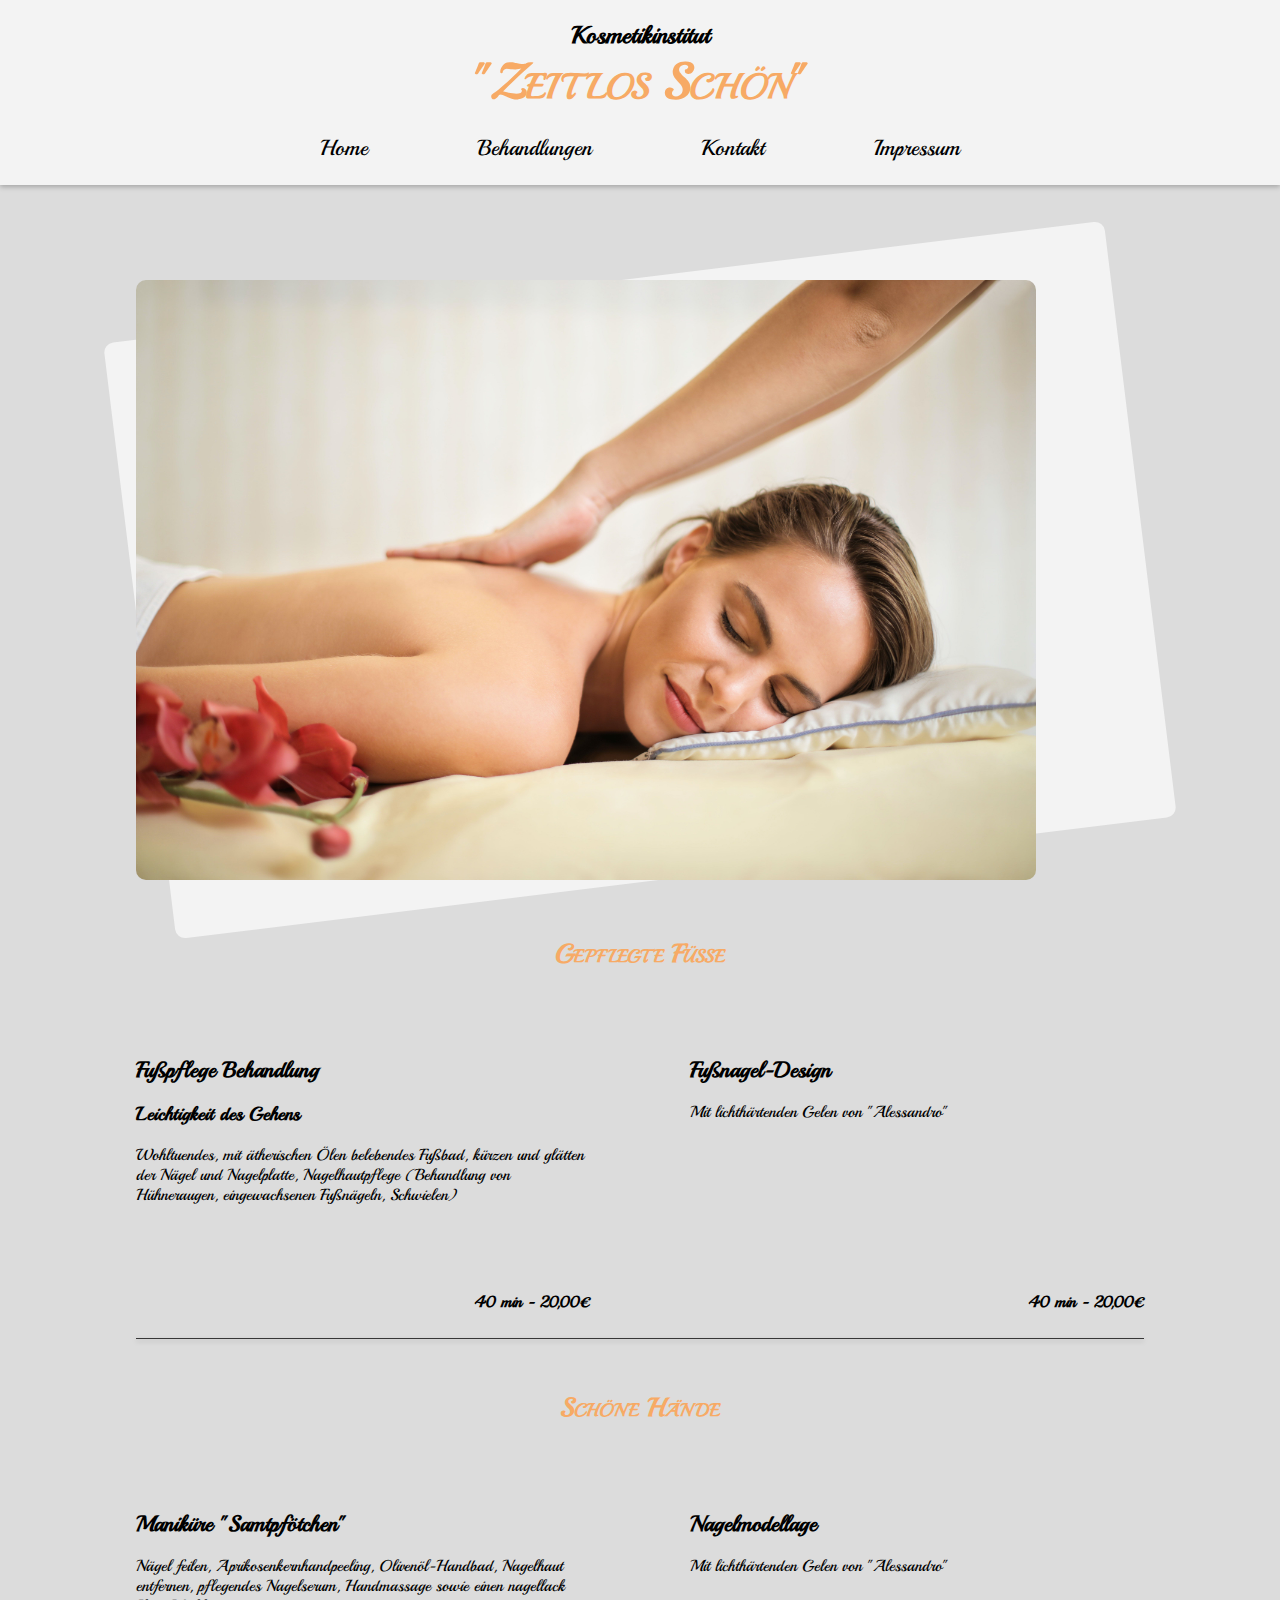
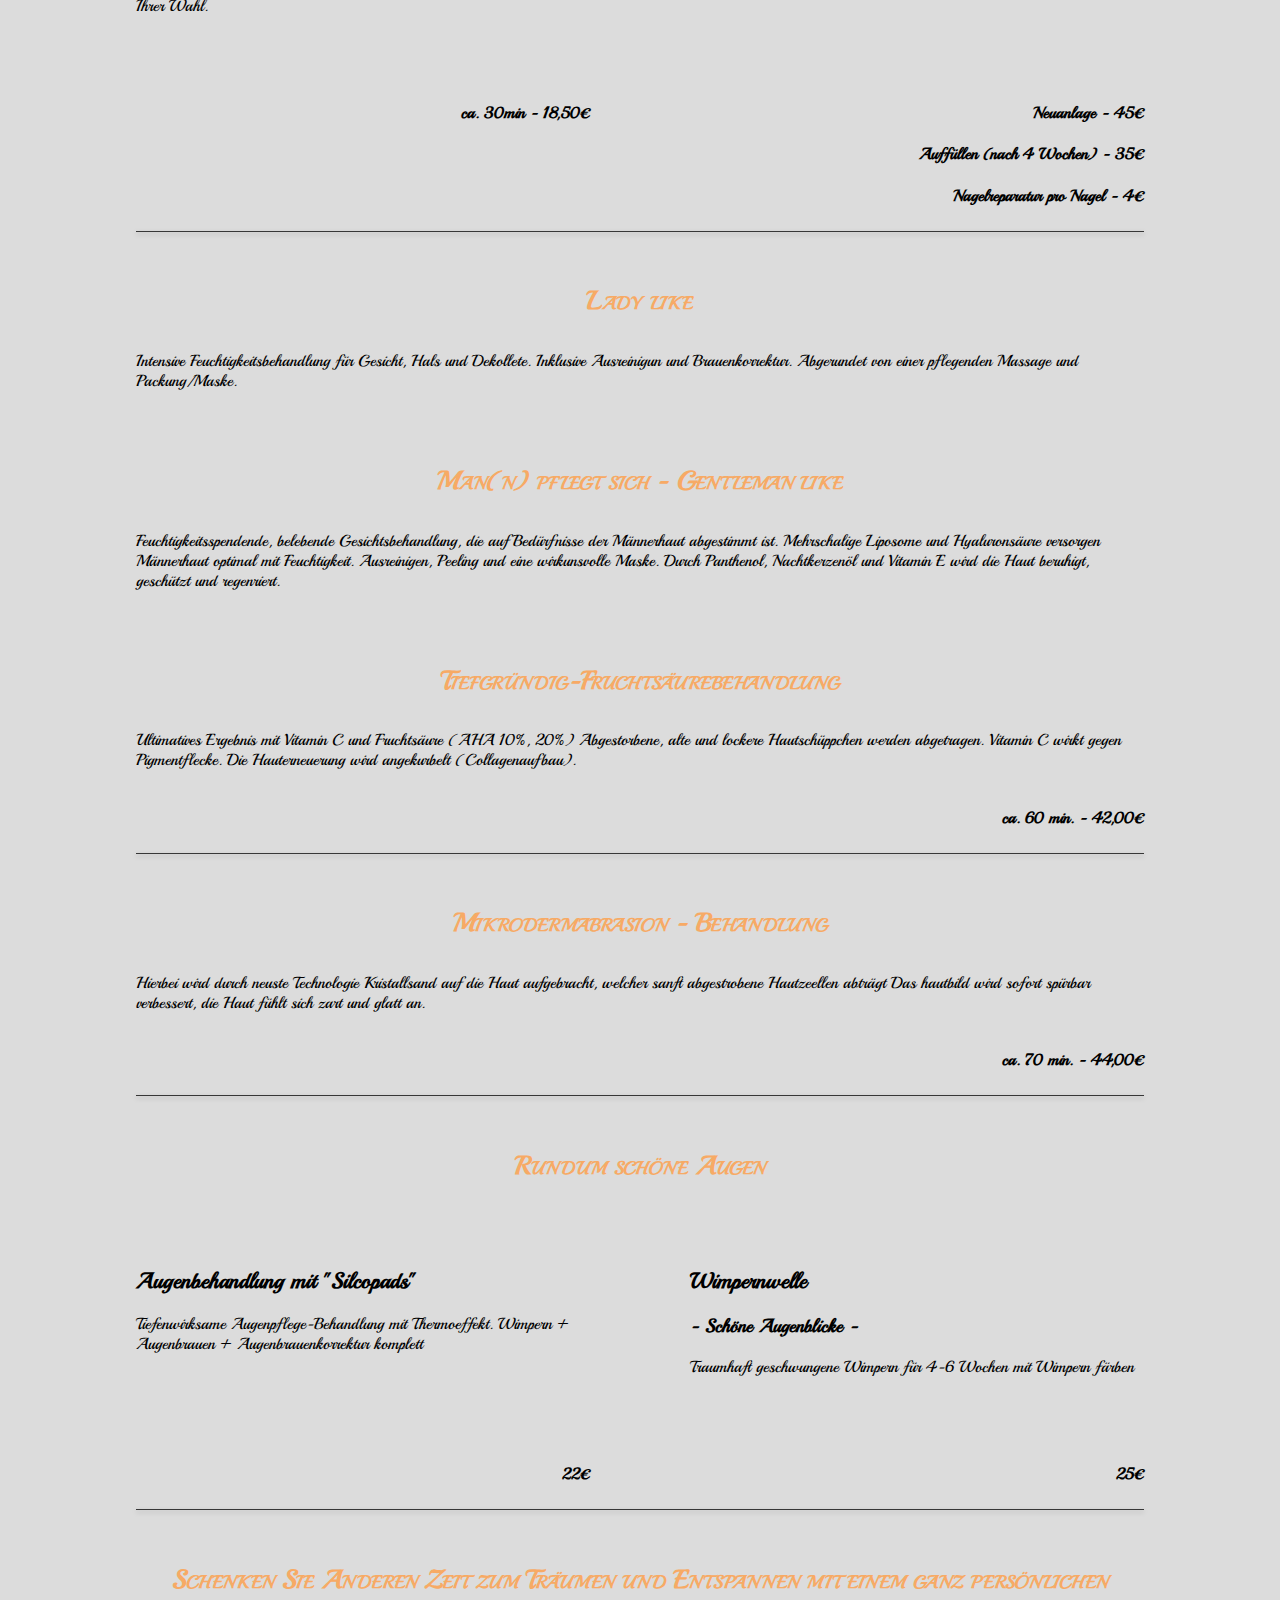
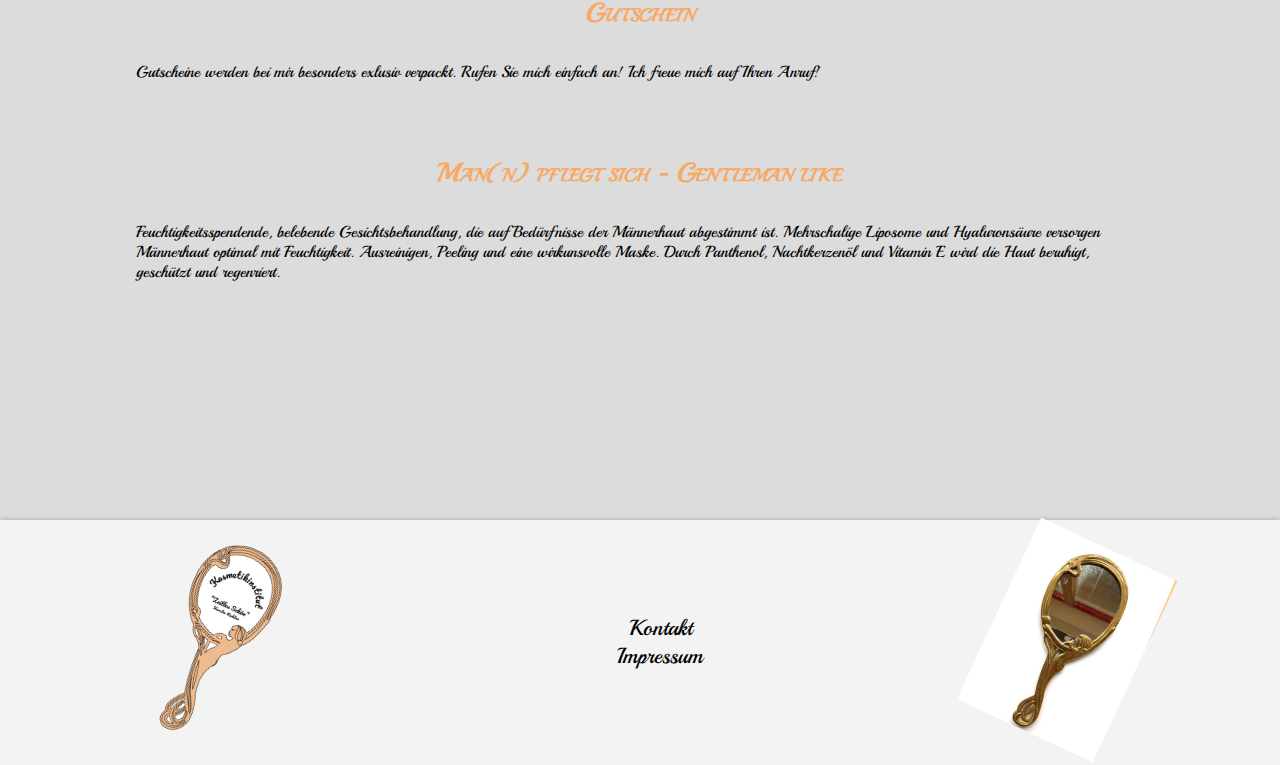
==== behandlungen.html @ 291ecb94 "First Publish of Website (unfinished)" ====
<!DOCTYPE html>
<html lang="de">
<head>
    <meta charset="UTF-8">
    <meta name="viewport" content="width=device-width, initial-scale=1.0">
    <title>Kosmetikinstitut - Zeitlos Schön</title>
    <link rel="stylesheet" href="https://fonts.googleapis.com/css2?family=Courgette">
    <link rel="stylesheet" href="https://fonts.googleapis.com/css2?family=Playball">
    <link rel="stylesheet" href="style.css">
    <link rel="stylesheet" href="media.css">
</head>

<body>
    <header>
        <div class="company-name">
            <h2> Kosmetikinstitut </h2>
            <h1> "Zeitlos Schön" </h1>
        </div>

        <nav>
            <ul class="navigation">
                <li><a href="home.html">Home</a></li>
                <li><a href="behandlungen.html">Behandlungen</a></li>
                <li><a href="kontakt.html">Kontakt</a></li>
                <li><a href="impressum.html">Impressum</a></li>
            </ul>
        </nav>

        <div class="mobile-nav">
            <div class="hamburger">
                <div class="bar"></div>
                <div class="bar"></div>
                <div class="bar"></div>
            </div>
            <div class="nav-links">
                <a href="#">Home</a>
                <a href="#">Behandlungen</a>
                <a href="#">Kontakt</a>
                <a href="#">Impressum</a>
            </div>
        </div>
        
    </header>

    <main>
        <section class="behandlungen">
            <div class="containercenter">
                <div class="image-container">
                    <img src="images/massage.jpg" alt="">
                </div>
            </div>
            <div class="containercenter">
                <div class="top">
                    <h1>Gepflegte Füße</h1>
                </div>
                <div class="containerlr">
                    <div class="left">
                        <h2>Fußpflege Behandlung</h2>
                        <h3>Leichtigkeit des Gehens</h3>
                        <p>Wohltuendes, mit ätherischen Ölen belebendes Fußbad, kürzen und glätten der Nägel und Nagelplatte, Nagelhautpflege (Behandlung von Hühneraugen, eingewachsenen Fußnägeln, Schwielen)</p>
                    </div>
                    <div class="right">
                        <h2>Fußnagel-Design</h2>
                        <p>Mit lichthärtenden Gelen von "Alessandro"</p>
                    </div>
                </div>
                <div class="prices">
                    <div class="left">
                        <h4>40 min - 20,00€</h4>
                    </div>
                    <div class="right">
                        <h4>40 min - 20,00€</h4>
                    </div>
                </div>
            </div>

            <div class="containercenter">
                <div class="top">
                    <h1>Schöne Hände</h1>
                </div>
                <div class="containerlr">
                    <div class="left">
                        <h2>Maniküre "Samtpfötchen"</h2>
                        <p>
                            Nägel feilen, Aprikosenkernhandpeeling, Olivenöl-Handbad, Nagelhaut entfernen, pflegendes Nagelserum, Handmassage sowie einen nagellack Ihrer Wahl.
                        </p>
                    </div>
                    <div class="right">
                        <h2>Nagelmodellage</h2>
                        <p>
                            Mit lichthärtenden Gelen von "Alessandro"
                        </p>
                    </div>
                </div>
                <div class="prices">
                    <div class="left">
                        <h4>ca. 30min - 18,50€</h4>
                    </div>
                    <div class="right">
                        <h4>Neuanlage - 45€</h4>
                        <h4>Auffüllen (nach 4 Wochen) - 35€</h4>
                        <h4>Nagelreparatur pro Nagel - 4€</h4>
                    </div>
                </div>
            </div>

            <div class="containercenter">
                <h1>Lady like</h1>
                <p>
                    Intensive Feuchtigkeitsbehandlung für Gesicht, Hals und Dekollete. Inklusive Ausreinigun und Brauenkorrektur.
                    Abgerundet von einer pflegenden Massage und Packung/Maske.
                </p>
            </div>

            <div class="containercenter">
                <h1>Man(n) pflegt sich - <span>Gentleman like</span></h1>
                <p>
                    Feuchtigkeitsspendende, belebende Gesichtsbehandlung, die auf Bedürfnisse der Männerhaut abgestimmt ist. 
                    Mehrschalige Liposome und Hyaluronsäure versorgen Männerhaut optimal mit Feuchtigkeit.
                    Ausreinigen, Peeling und eine wirkunsvolle Maske.
                    Durch Panthenol, Nachtkerzenöl und Vitamin E wird die Haut beruhigt, geschützt und regenriert.
                </p>
            </div>

            <div class="containercenter">
                <h1>Tiefgründig-Fruchtsäurebehandlung</h1>
                <p>
                    Ultimatives Ergebnis mit Vitamin C und Fruchtsäure (AHA 10%, 20%)
                    Abgestorbene, alte und lockere Hautschüppchen werden abgetragen. Vitamin C wirkt gegen Pigmentflecke.
                    Die Hauterneuerung wird angekurbelt (Collagenaufbau).
                </p>
                <div class="prices">
                    <h4>ca. 60 min. - 42,00€</h4>
                </div>
            </div>

            <div class="containercenter">
                <h1>Mikrodermabrasion - Behandlung</h1>
                <p>
                    Hierbei wird durch neuste Technologie Kristallsand auf die Haut aufgebracht, welcher sanft abgestrobene Hautzeellen abträgt
                    Das hautbild wird sofort spürbar verbessert, die Haut fühlt sich zart und glatt an.
                </p>
                <div class="prices">
                    <h4>ca. 70 min. - 44,00€</h4>
                </div>
            </div>

            <div class="containercenter">
                <div class="top">
                    <h1>Rundum schöne Augen</h1>
                </div>
                <div class="containerlr">
                    <div class="left">
                        <h2>Augenbehandlung mit "Silcopads"</h2>
                        <p>
                            Tiefenwirksame Augenpflege-Behandlung mit Thermoeffekt.
                            Wimpern + Augenbrauen + Augenbrauenkorrektur komplett
                        </p>
                    </div>
                    <div class="right">
                        <h2>Wimpernwelle</h2>
                        <h3>- Schöne Augenblicke -</h3>
                        <p>
                            Traumhaft geschwungene Wimpern für 4-6 Wochen mit Wimpern färben
                        </p>
                    </div>
                </div>
                <div class="prices">
                    <div class="left">
                        <h4>22€</h4>
                    </div>
                    <div class="right">
                        <h4>25€</h4>
                    </div>
                </div>
            </div>

            <div class="containercenter">
                <h1>Schenken Sie Anderen Zeit zum Träumen und Entspannen mit einem ganz persönlichen Gutschein</h1>
                <p>
                    Gutscheine werden bei mir besonders exlusiv verpackt.
                    Rufen Sie mich einfach an!
                    Ich freue mich auf Ihren Anruf!
                </p>
            </div>

            <div class="containercenter">
                <h1>Man(n) pflegt sich - <span>Gentleman like</span></h1>
                <p>
                    Feuchtigkeitsspendende, belebende Gesichtsbehandlung, die auf Bedürfnisse der Männerhaut abgestimmt ist. 
                    Mehrschalige Liposome und Hyaluronsäure versorgen Männerhaut optimal mit Feuchtigkeit.
                    Ausreinigen, Peeling und eine wirkunsvolle Maske.
                    Durch Panthenol, Nachtkerzenöl und Vitamin E wird die Haut beruhigt, geschützt und regenriert.
                </p>
            </div>
        </section>

    </main>

    <!-------- FOOTER -------->

    <footer> 
        <div class="foot">
            <div>
                <img src="images/MirrorMirror.png" alt="">
            </div>
            <div>
                <ul>
                    <li><a href="kontakt.html">Kontakt</a></li>
                    <li><a href="impreesum.html">Impressum</a></li>
                </ul>
            </div>
            <div>
                <img src="images/logo.jpg" alt="">
            </div>
        </div>
    </footer>
</body>
</html>
---- style.css ----
/*-------------- ROOT ------------------*/
:root{
    --black: #000;
    --creme: #FFF5E1;
    --peach: #f7aa65;
    --lightrose: #fbcbd0;
    --white: #f3f3f3;
    --lightgrey: #dcdcdc;
}

html {
    /* Verbergen der Standardscrollleiste */
    scrollbar-width: none; /* Für Firefox */
    -ms-overflow-style: none; /* Für Internet Explorer und Edge */
}

body {
    /* Cinzel Decorative, Monte Carlo, Great Vibes*/
    font-family: "Playball";
    padding: 50px 20%;
    background-color: var(--lightgrey);
    color: black;
} 

h1{
    color: var(--peach);
    font-size: 32px;
    font-variant: small-caps;
    font-family: "Playball";
}

h2{
    color: var(--black);
    font-size: 26px;
}

a {
    text-decoration: none;
    font-size: 22px;
    color: black;
}

span {
    margin-bottom: 10px;
}

/*------------- HEADER --------------*/

header {
    width: 100%;
    position: absolute;
    top: 0;
    left: 0;
    background-color: var(--white);
    box-shadow: 0 2px 5px rgba(0, 0, 0, 0.25); /* Schatten unter dem Header */
}

.company-name {
    text-align: center;
    padding-top: 20px; /* Platz oberhalb des Headers */
}

.company-name h1 {
    margin: 0;
    font-size: 50px; /* Größe des Firmennamens anpassen */
    color: var(--peach);
}
.company-name h2 {
    margin: 0;
    font-size: 24px; /* Größe des Firmennamens anpassen */
    color: var(--black);
}

.navigation {
    display: flex;
    justify-content: space-between;
    align-items: center; /* Zentriert die Elemente vertikal */
    list-style: none;
    padding: 5px 35%;
}

.navigation ul li {
    margin: 0 5px; /* Fügt Abstand zwischen den Elementen hinzu */
}

.navigation a {
    text-decoration: none;
    font-size: 22px;
    color: black;
}

/* Unterstrich für alle Links */
.navigation a::after {
    content: '';
    display: block;
    width: 0;
    height: 2px;
    background-color: black;
    transition: width 0.3s;
}

/* Stärkerer Unterstrich für die aktive Seite */
.navigation a.active::after,
.navigation a:hover::after {
    width: 100%; /* Ändere hier die Stärke des Unterstrichs */
}

.hamburger {
    display: flex;
    flex-direction: column;
    cursor: pointer;
}

.bar {
    
    width: 25px;
    height: 3px;
    background-color: #333;
    margin: 4px 0;
    display: none;
}

.nav-links {
    display: none;
}

/* ----------------- HOME -----------------*/
.home {
    padding: 20% 0;
}

.home .top {
    padding: 30px;
}
.space {
    padding: 50px;
}

.containerlr {
    display: flex;
    padding: 50px 0;
}

.containerlr p {
    text-align: left; /* Links ausgerichteter Text */
}

.containercenter {
    display: flex;
    flex: 1;
    flex-direction: column;
}

.containercenter h1 {
    text-align: center;
}

.image-container {
    position: relative; 
    display: inline-block;
}

.image-container img{
    display: block; 
    max-width: 100%;
    max-height: 600px;
    object-fit: cover;
    height: 100%;
    border-radius: 10px; /* Runde Ecken mit einem Radius von 10px */
    overflow: hidden;
}

/* Stil für das farbige Rechteck hinter dem Bild */
.image-container::before {
    content: ""; 
    position: absolute;
    width: 100%;
    max-height: 700px;
    height: 100%;
    background-color: var(--white);
    border-radius: 10px;
    transform: rotate(-7deg); /* Negative Gradzahl für eine leichte Drehung nach links */
    z-index: -1;
}

.left {
    flex: 1; /* Verhindert, dass sich das Bild anpasst */
    margin-right: 10%; /* Abstand zwischen den DIVs */
}

.right {
    flex: 1; /* Nimmt den verfügbaren Platz ein */
    justify-content: space-between;
}

.top {
    text-align: center;
}

.dot {
    height: 10px;
    width: 10px;
    background-color: #bbb;
    border-radius: 50%;
    display: inline-block;
    margin: 0 2px;
}

/* Aktiver Punkt */
.active {
    background-color: #717171;
}

/*--------- CONTACT -----------*/
.contact{
    padding: 20% 0;
}

.contact span{
    text-transform: uppercase;
}

.contact h2 {
    margin-bottom: 5px;
}

.contact iframe {
    border-radius: 10px;
    width: 100%;
}


/*--------- BEHANDLUNGEN -----------*/

.behandlungen {
    padding: 20% 0;
}

.behandlungen .containercenter {
    padding: 20px 0;
}

.prices {
    display: flex;
    width: 100%;
    justify-content: flex-end;
    align-items: right;
    text-align: right;
    position: relative; /* Position des übergeordneten Elements festlegen */
}

.prices::before {
    content: '';
    position: absolute;
    bottom: -5px; /* Negative Position nach unten */
    left: 0;
    width: 100%;
    height: 1px;
    background: rgba(0, 0, 0, 0.75);
    box-shadow: 0 2px 5px rgba(0,0,0,0.25); /* Hier wird der Schatten erzeugt */
}

/*--------- KONTAKT -----------*/

.contact .containercenter {
    text-align: center;
}

.contact .containercenter .image-container::before{
    text-align: center;
}

/*--------- IMPRESSUM -----------*/

.impressum {
    padding: 20% 0;
}

/*--------- FOOTER -----------*/

footer{
    position: absolute;
    left: 0;
    width: 100%;
    height: auto;
    padding: 0;
    font-weight: 300;
    text-align: center;
    background: var(--white);
    box-shadow: 0 0 5px rgba(0, 0, 0, 0.25); /* Schatten unter dem Header */
    
}

footer li{
    list-style: none;
}

footer p{
    padding-bottom: 5px;
    margin: 0 10px;
}

footer span{
    font-size: 20px;
    line-height: 3;
}

footer h2{
    margin-bottom: 15px;
}

.foot {
    display: flex;
    height: auto;
    align-items: center; /* Zentriert die Elemente vertikal */
    padding: 20px 0;
}

.foot div{
    flex: 1;

}

.foot div img {
    height: 300px;
    transform: rotate(25deg);
    padding: 0;
}
---- media.css ----
/*--------- SMALL SCREEN -------*/

@media screen and (max-width: 1680px){




}

/*--------- TABELT DEVICES -------*/

@media screen and (max-width: 1280px){

    body {
        padding: 50px 10%;
    } 

    .navigation {
        padding: 5px 25%;
    }

    h1{
        font-size: 26px;
    }
    
    h2{
        font-size: 22px;
    }

    .home {
        padding: 23% 0;
    }

    .foot div img {
        height: 200px;
        transform: rotate(25deg);
        padding: 0;
    }
}

/*--------- MOBILE DEVICES -------*/

@media screen and (max-width: 850px){

    body {
        padding: 50px 5%;
    } 

    .navigation {
        padding: 5px 15%;
    }

    h1{
        font-size: 26px;
    }
    
    h2{
        font-size: 22px;
    }

    .home {
        padding: 25% 0;
    }

    .nav-links {
        display: flex;
        flex-direction: column;
        align-items: center;
        background-color: #f9f9f9;
        padding: 20px;
        position: absolute;
        top: 60px; /* Abstand vom oberen Rand */
        left: -100%; /* Versteckt die Navigation außerhalb des Bildschirms */
        width: 100%;
        transition: left 0.3s ease;
    }

    .nav-links a {
        text-decoration: none;
        color: #333;
        margin: 10px 0;
    }

    .bar {
        display: flex;
    }

    .nav-links.active {
        left: 0; /* Zeigt die Navigation, wenn aktiviert */
    }

    .foot div img {
        height: 200px;
        transform: rotate(25deg);
        padding: 0;
    }
}
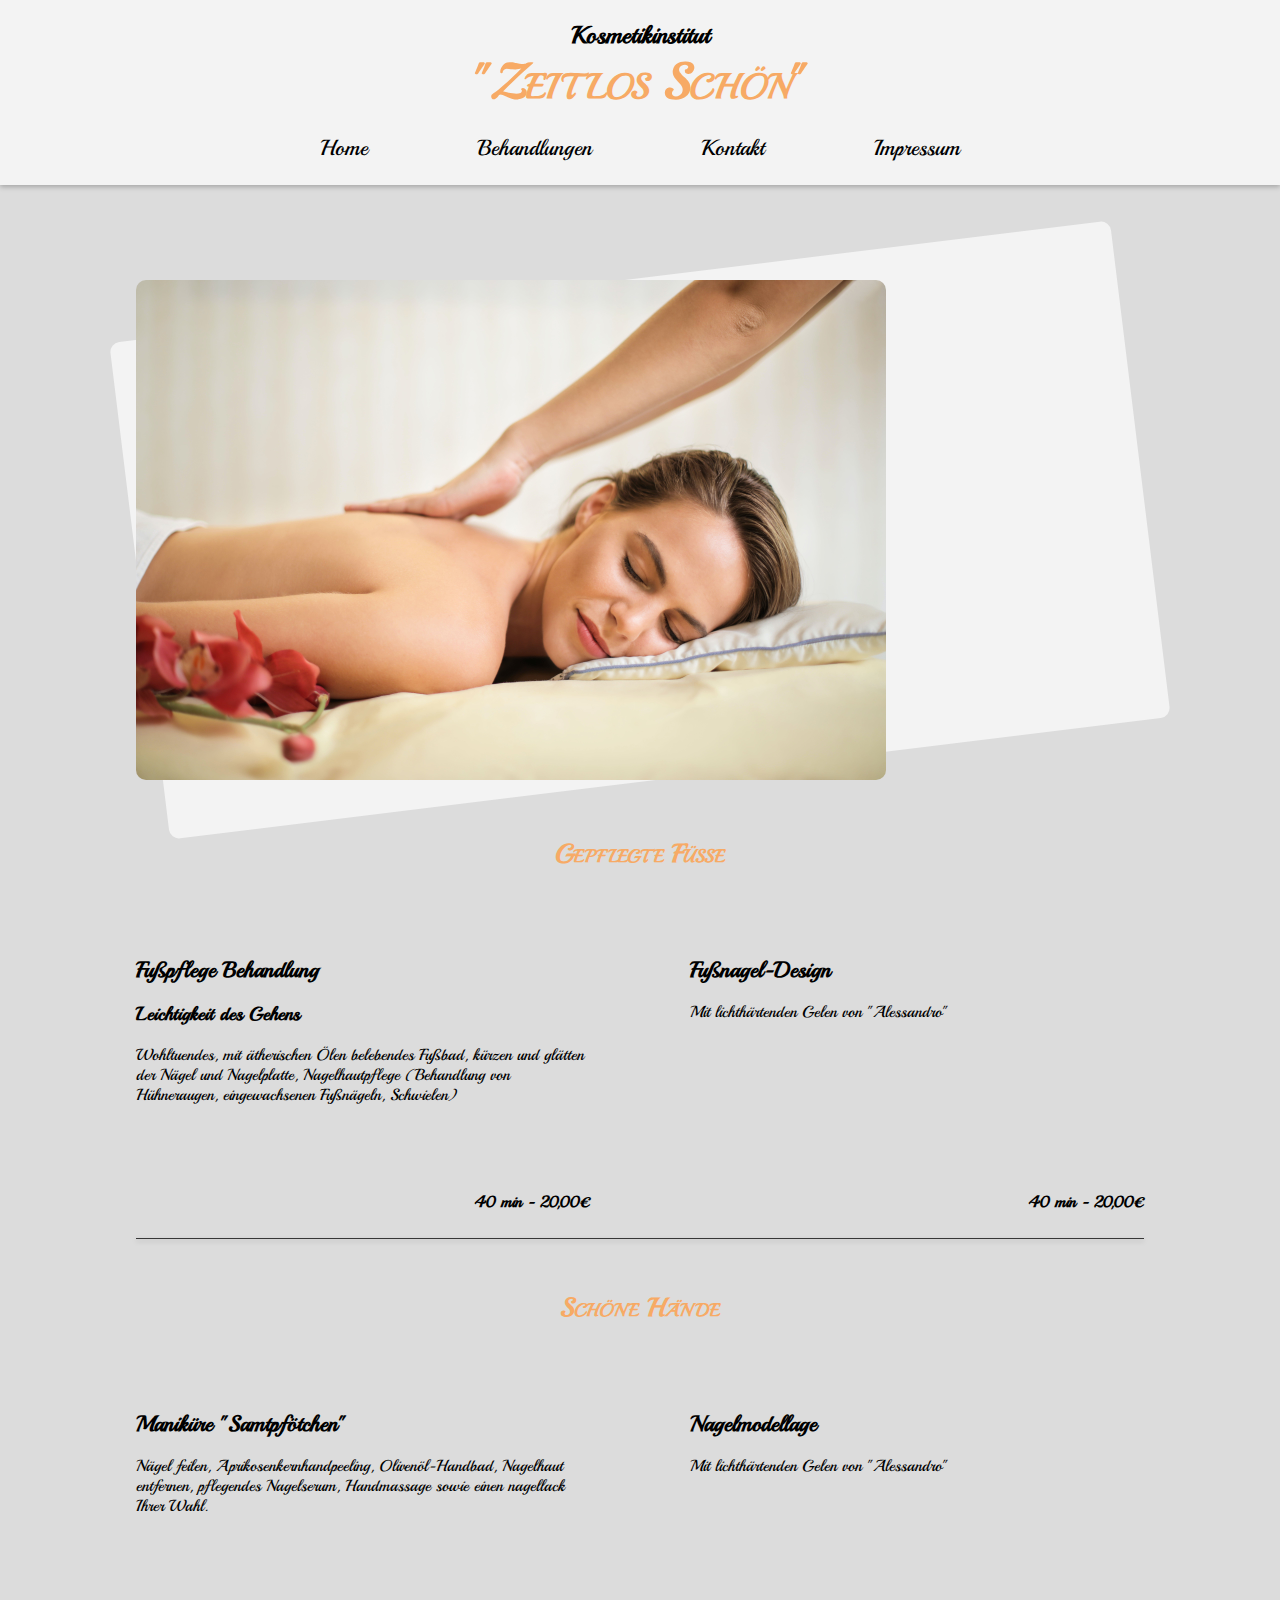
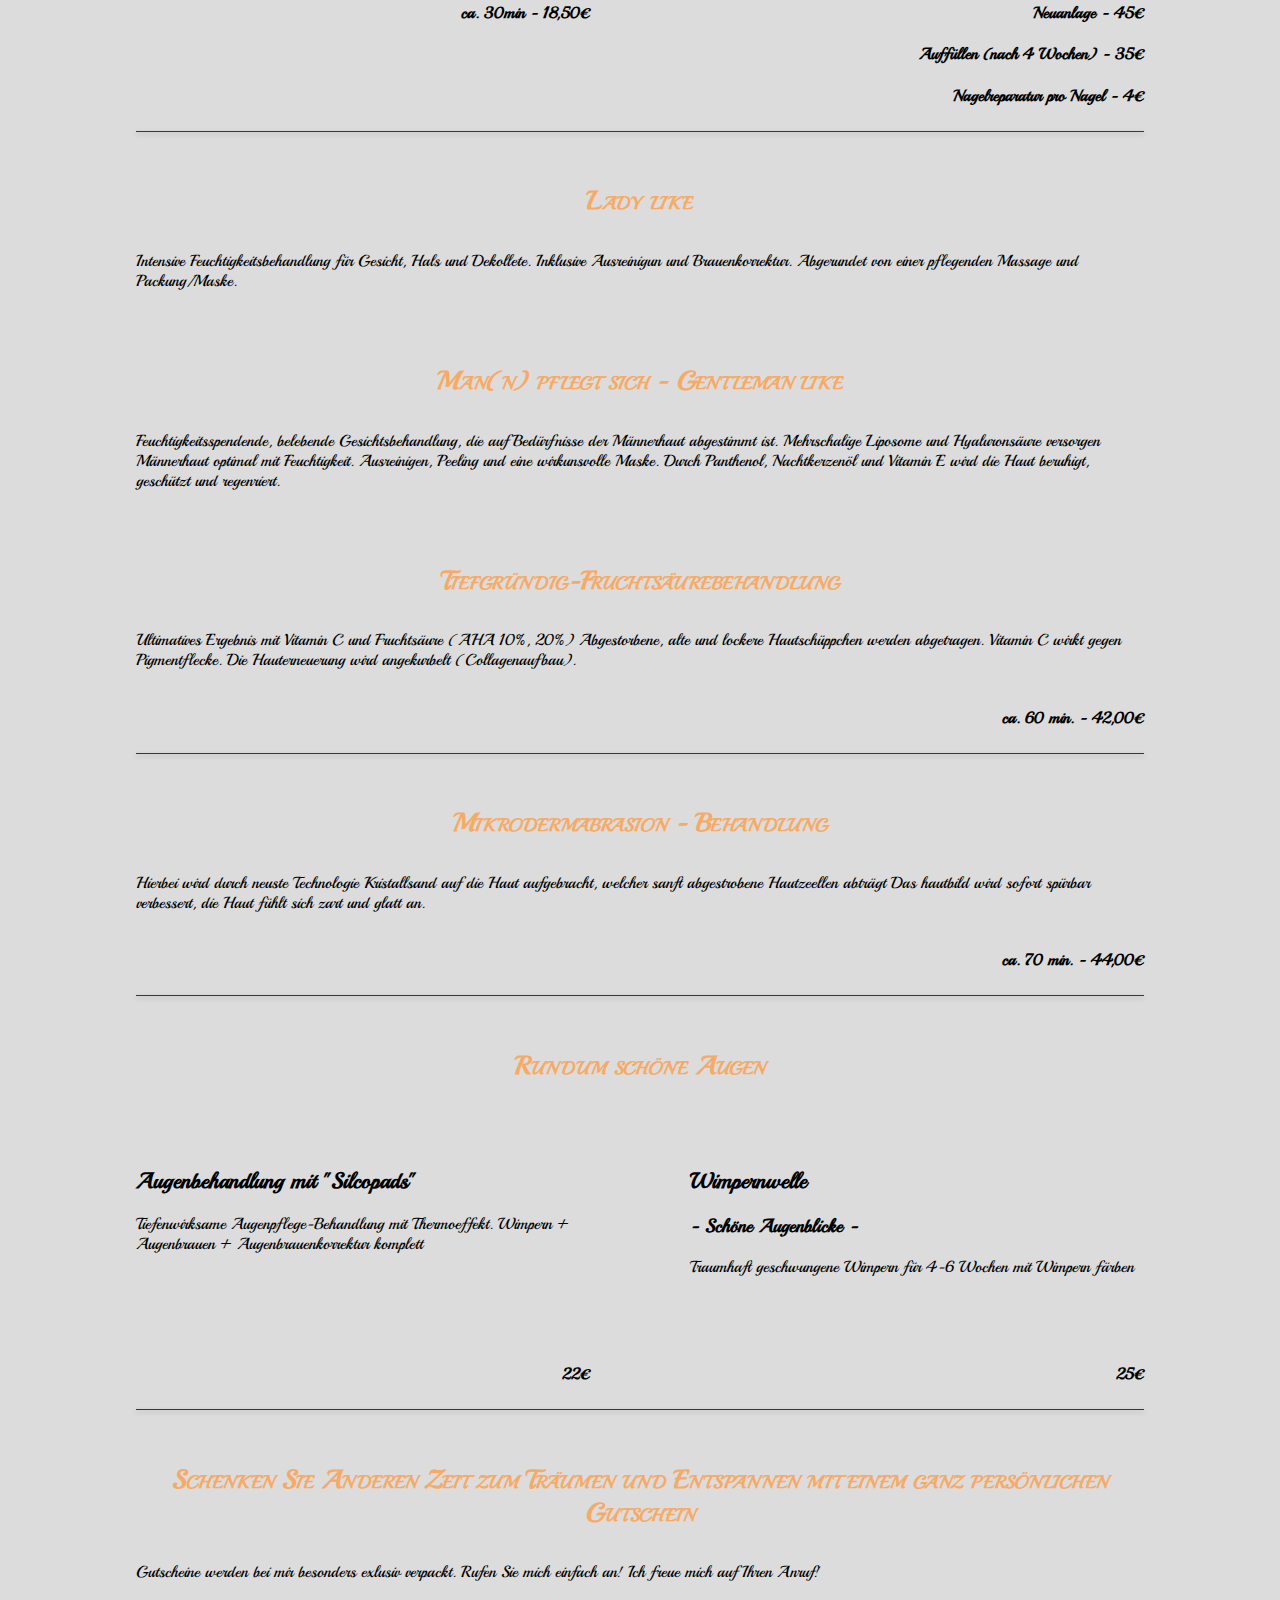
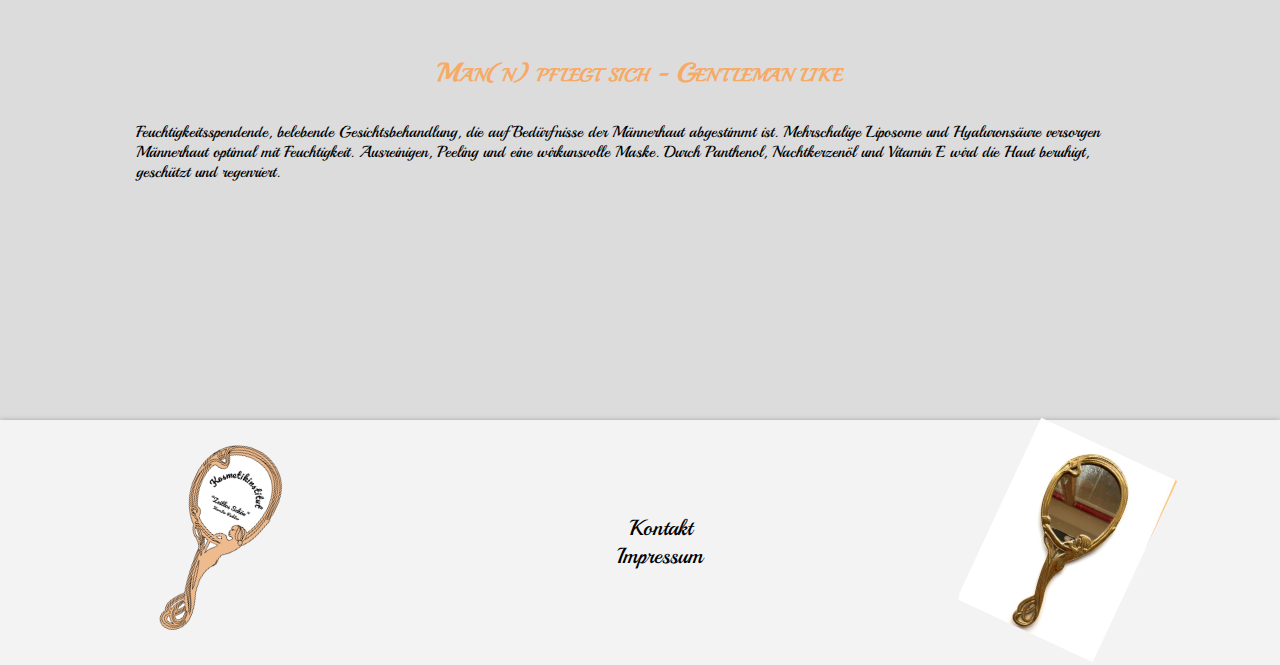
==== commit b9e1bdc0: "current" ====
--- a/behandlungen.html
+++ b/behandlungen.html
@@ -19,7 +19,7 @@
 
         <nav>
             <ul class="navigation">
-                <li><a href="home.html">Home</a></li>
+                <li><a href="index.html">Home</a></li>
                 <li><a href="behandlungen.html">Behandlungen</a></li>
                 <li><a href="kontakt.html">Kontakt</a></li>
                 <li><a href="impressum.html">Impressum</a></li>
--- a/style.css
+++ b/style.css
@@ -175,7 +175,7 @@
     content: ""; 
     position: absolute;
     width: 100%;
-    max-height: 700px;
+    max-height: 600px;
     height: 100%;
     background-color: var(--white);
     border-radius: 10px;
--- a/media.css
+++ b/media.css
@@ -36,6 +36,15 @@
         height: 200px;
         transform: rotate(25deg);
         padding: 0;
+    }
+
+    .image-container img{
+        max-height: 500px;
+    }
+    
+    /* Stil für das farbige Rechteck hinter dem Bild */
+    .image-container::before {
+        max-height: 500px;
     }
 }
 
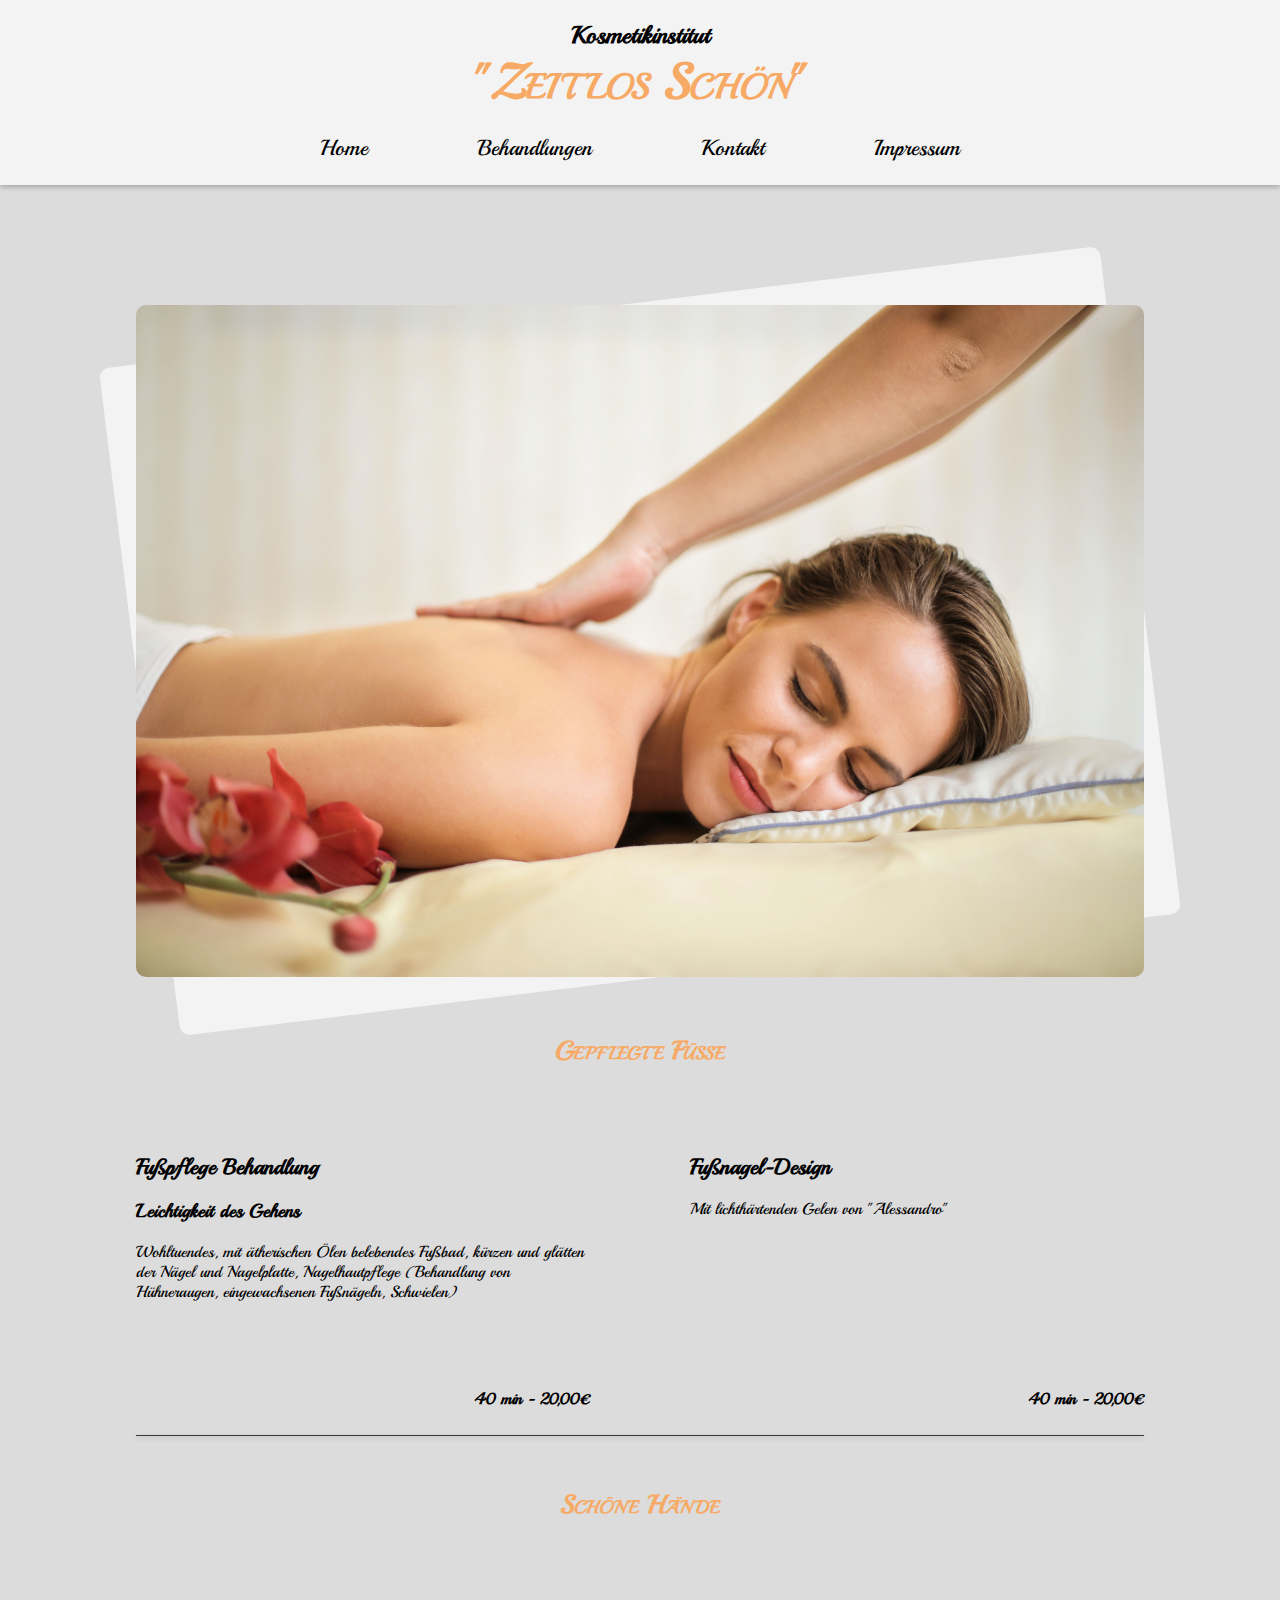
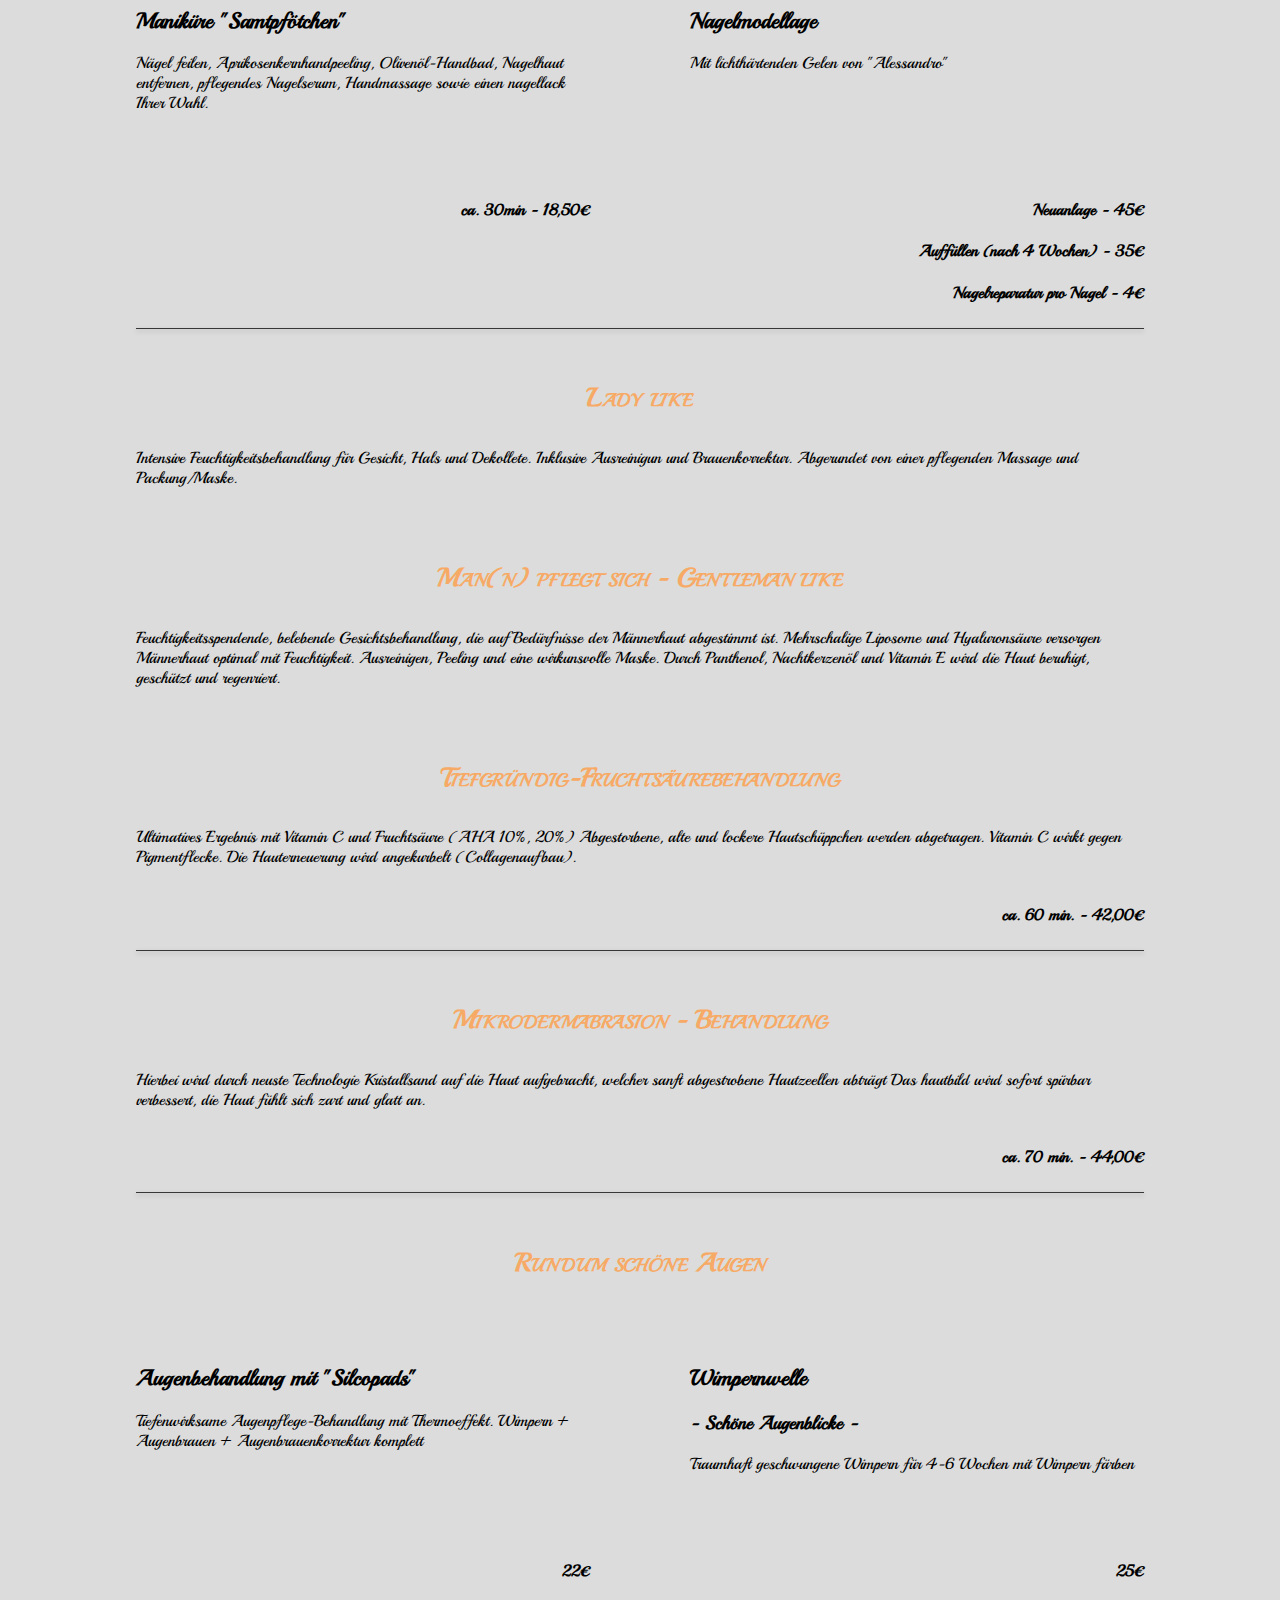
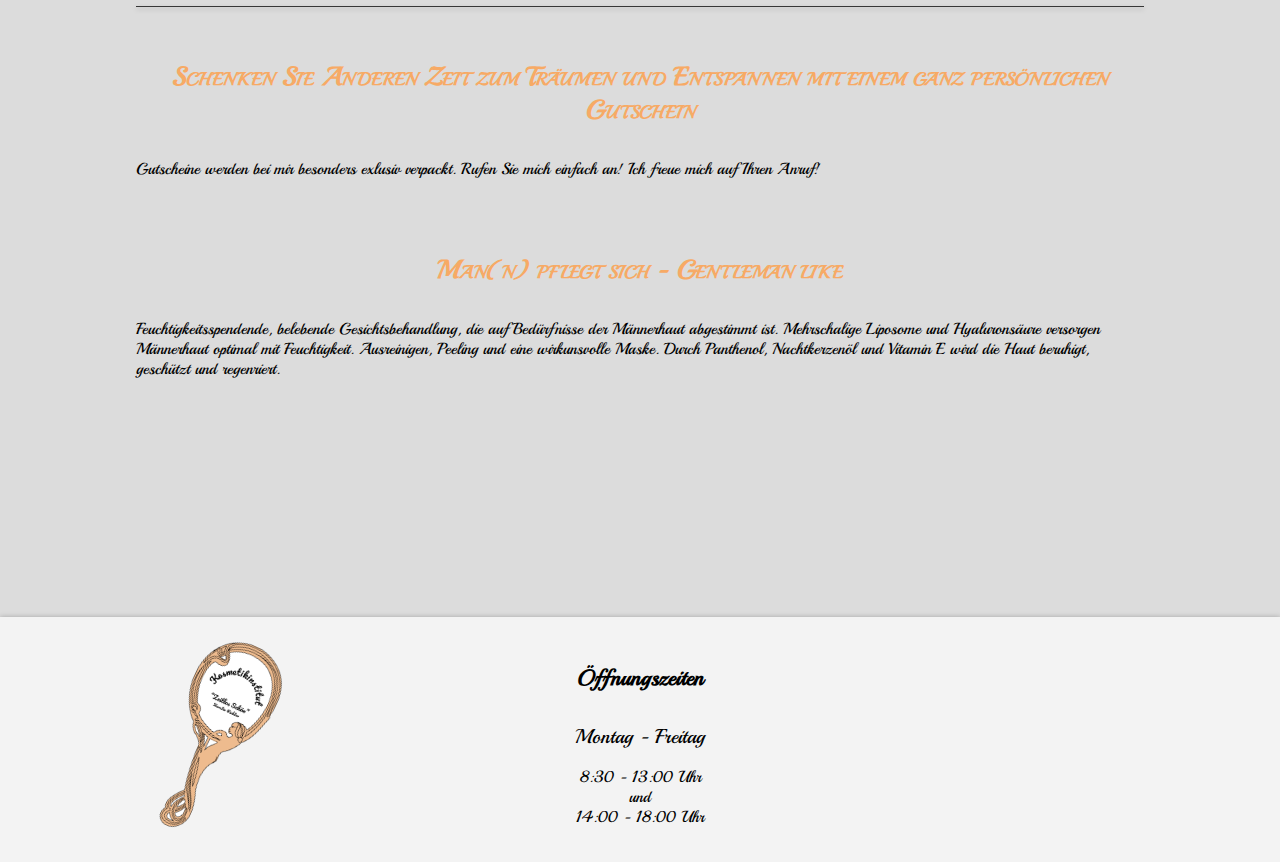
==== commit 76b0598b: "main" ====
--- a/behandlungen.html
+++ b/behandlungen.html
@@ -204,14 +204,19 @@
             <div>
                 <img src="images/MirrorMirror.png" alt="">
             </div>
+
             <div>
-                <ul>
-                    <li><a href="kontakt.html">Kontakt</a></li>
-                    <li><a href="impreesum.html">Impressum</a></li>
-                </ul>
-            </div>
+                <h2>Öffnungszeiten</h2>
+                <p>
+                    <span>Montag - Freitag</span> <br>
+                    8:30 - 13:00 Uhr <br>
+                    und <br>
+                    14:00 - 18:00 Uhr
+                </p>
+            </div>
+
             <div>
-                <img src="images/logo.jpg" alt="">
+     
             </div>
         </div>
     </footer>
--- a/style.css
+++ b/style.css
@@ -163,9 +163,8 @@
 .image-container img{
     display: block; 
     max-width: 100%;
-    max-height: 600px;
     object-fit: cover;
-    height: 100%;
+    height: auto;
     border-radius: 10px; /* Runde Ecken mit einem Radius von 10px */
     overflow: hidden;
 }
@@ -175,7 +174,6 @@
     content: ""; 
     position: absolute;
     width: 100%;
-    max-height: 600px;
     height: 100%;
     background-color: var(--white);
     border-radius: 10px;
--- a/media.css
+++ b/media.css
@@ -2,8 +2,6 @@
 /*--------- SMALL SCREEN -------*/
 
 @media screen and (max-width: 1680px){
-
-
 
 
 }
@@ -13,7 +11,7 @@
 @media screen and (max-width: 1280px){
 
     body {
-        padding: 50px 10%;
+        padding: 75px 10%;
     } 
 
     .navigation {
@@ -38,14 +36,7 @@
         padding: 0;
     }
 
-    .image-container img{
-        max-height: 500px;
-    }
-    
-    /* Stil für das farbige Rechteck hinter dem Bild */
-    .image-container::before {
-        max-height: 500px;
-    }
+
 }
 
 /*--------- MOBILE DEVICES -------*/
@@ -53,7 +44,7 @@
 @media screen and (max-width: 850px){
 
     body {
-        padding: 50px 5%;
+        padding: 125px 10%;
     } 
 
     .navigation {
@@ -61,19 +52,36 @@
     }
 
     h1{
-        font-size: 26px;
+        font-size: 22px;
     }
     
     h2{
-        font-size: 22px;
+        font-size: 18px;
+    }
+
+    .navigation a {
+        font-size: 14px;
     }
 
     .home {
         padding: 25% 0;
     }
 
+    .behandlungen {
+        padding: 25% 0;
+    }
+
+    .company-name h1 {
+        font-size: 40px; /* Größe des Firmennamens anpassen */
+    }
+
+    .company-name h1 {
+        font-size: 40px; /* Größe des Firmennamens anpassen */
+    }
+
+
     .nav-links {
-        display: flex;
+
         flex-direction: column;
         align-items: center;
         background-color: #f9f9f9;
@@ -91,10 +99,6 @@
         margin: 10px 0;
     }
 
-    .bar {
-        display: flex;
-    }
-
     .nav-links.active {
         left: 0; /* Zeigt die Navigation, wenn aktiviert */
     }
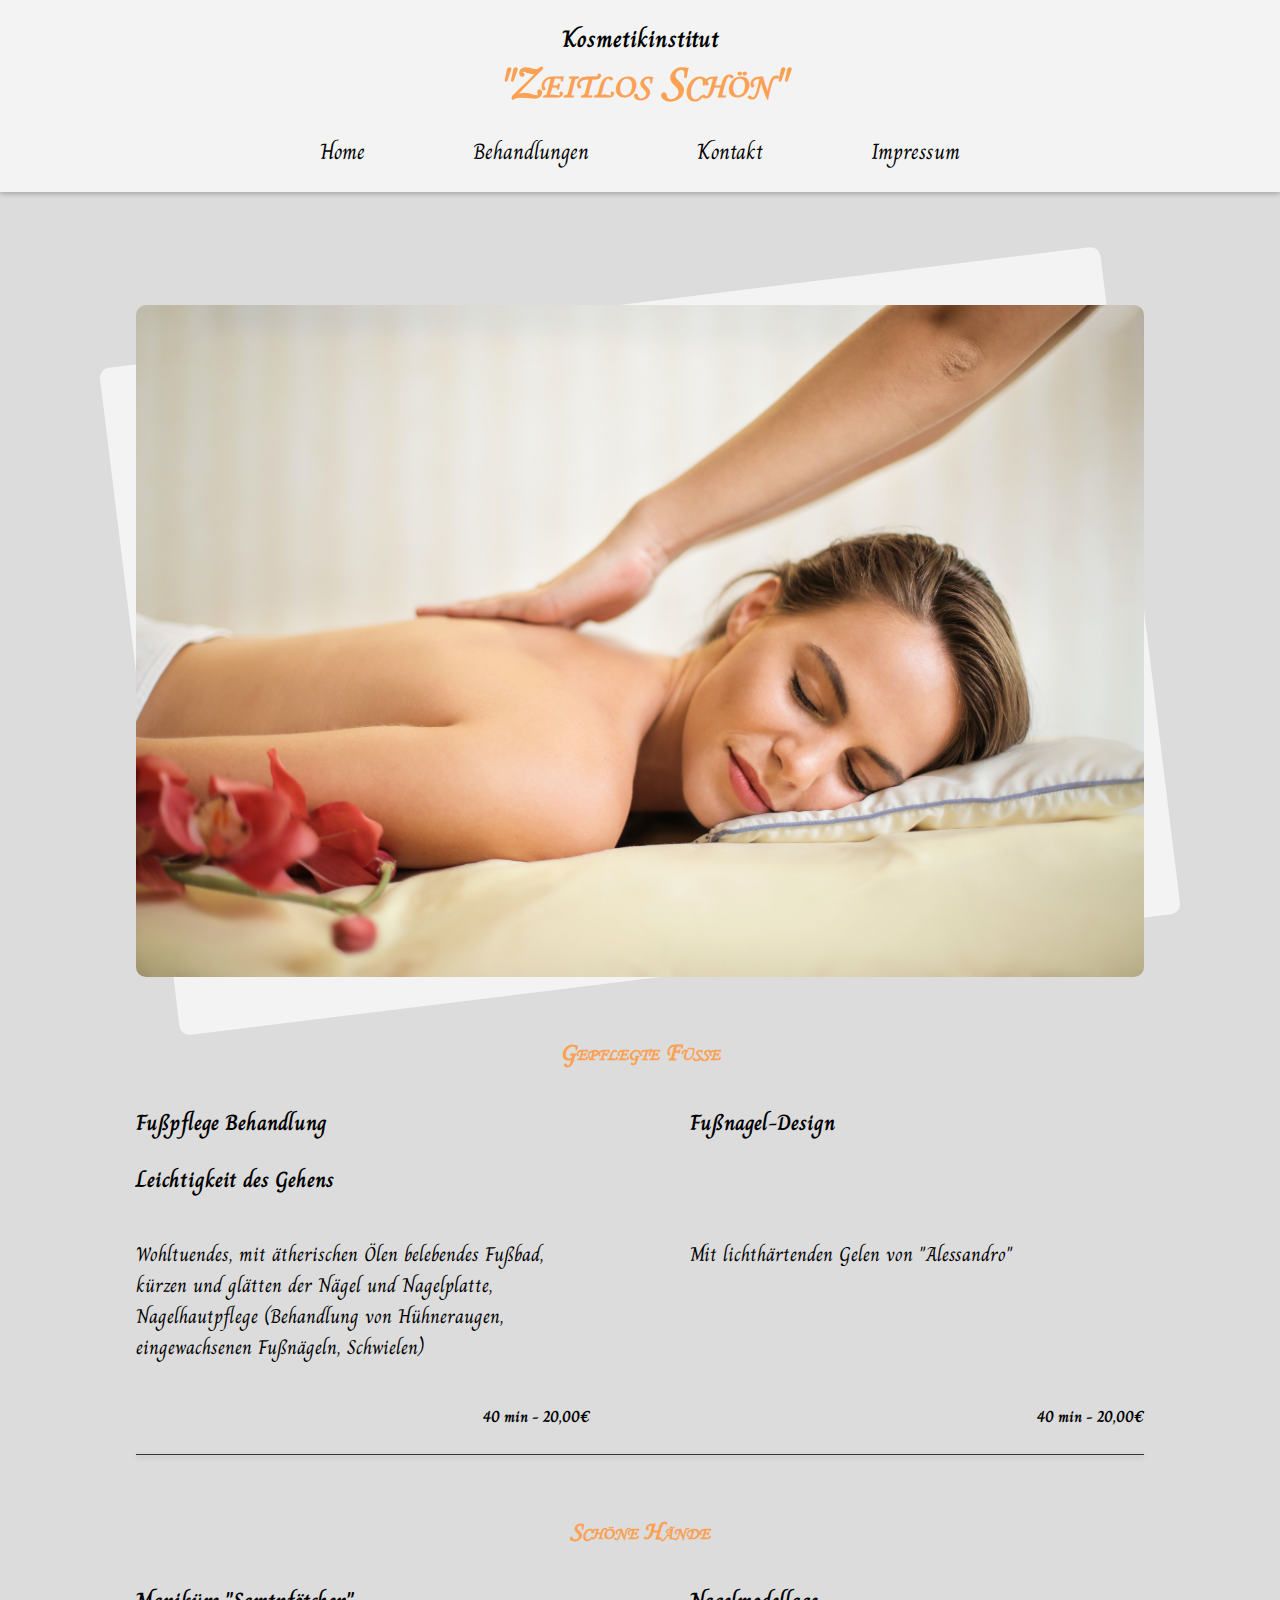
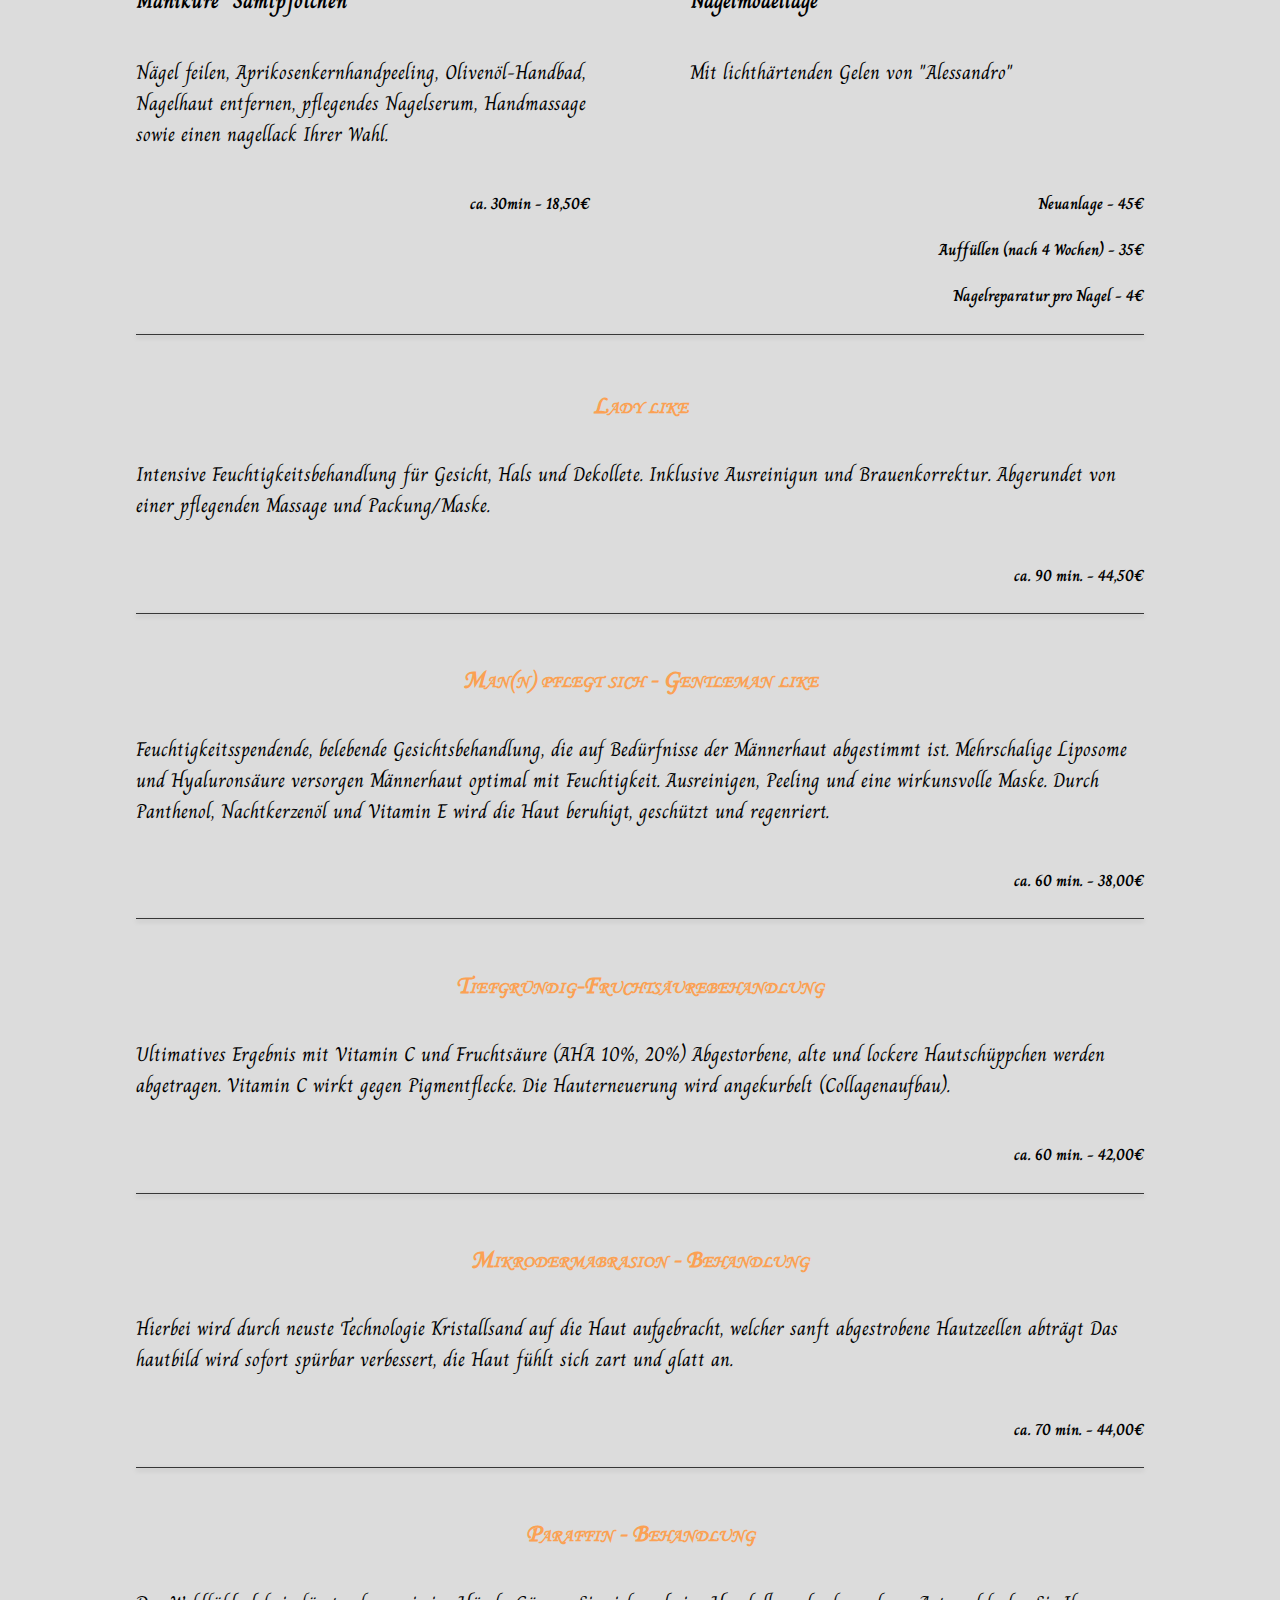
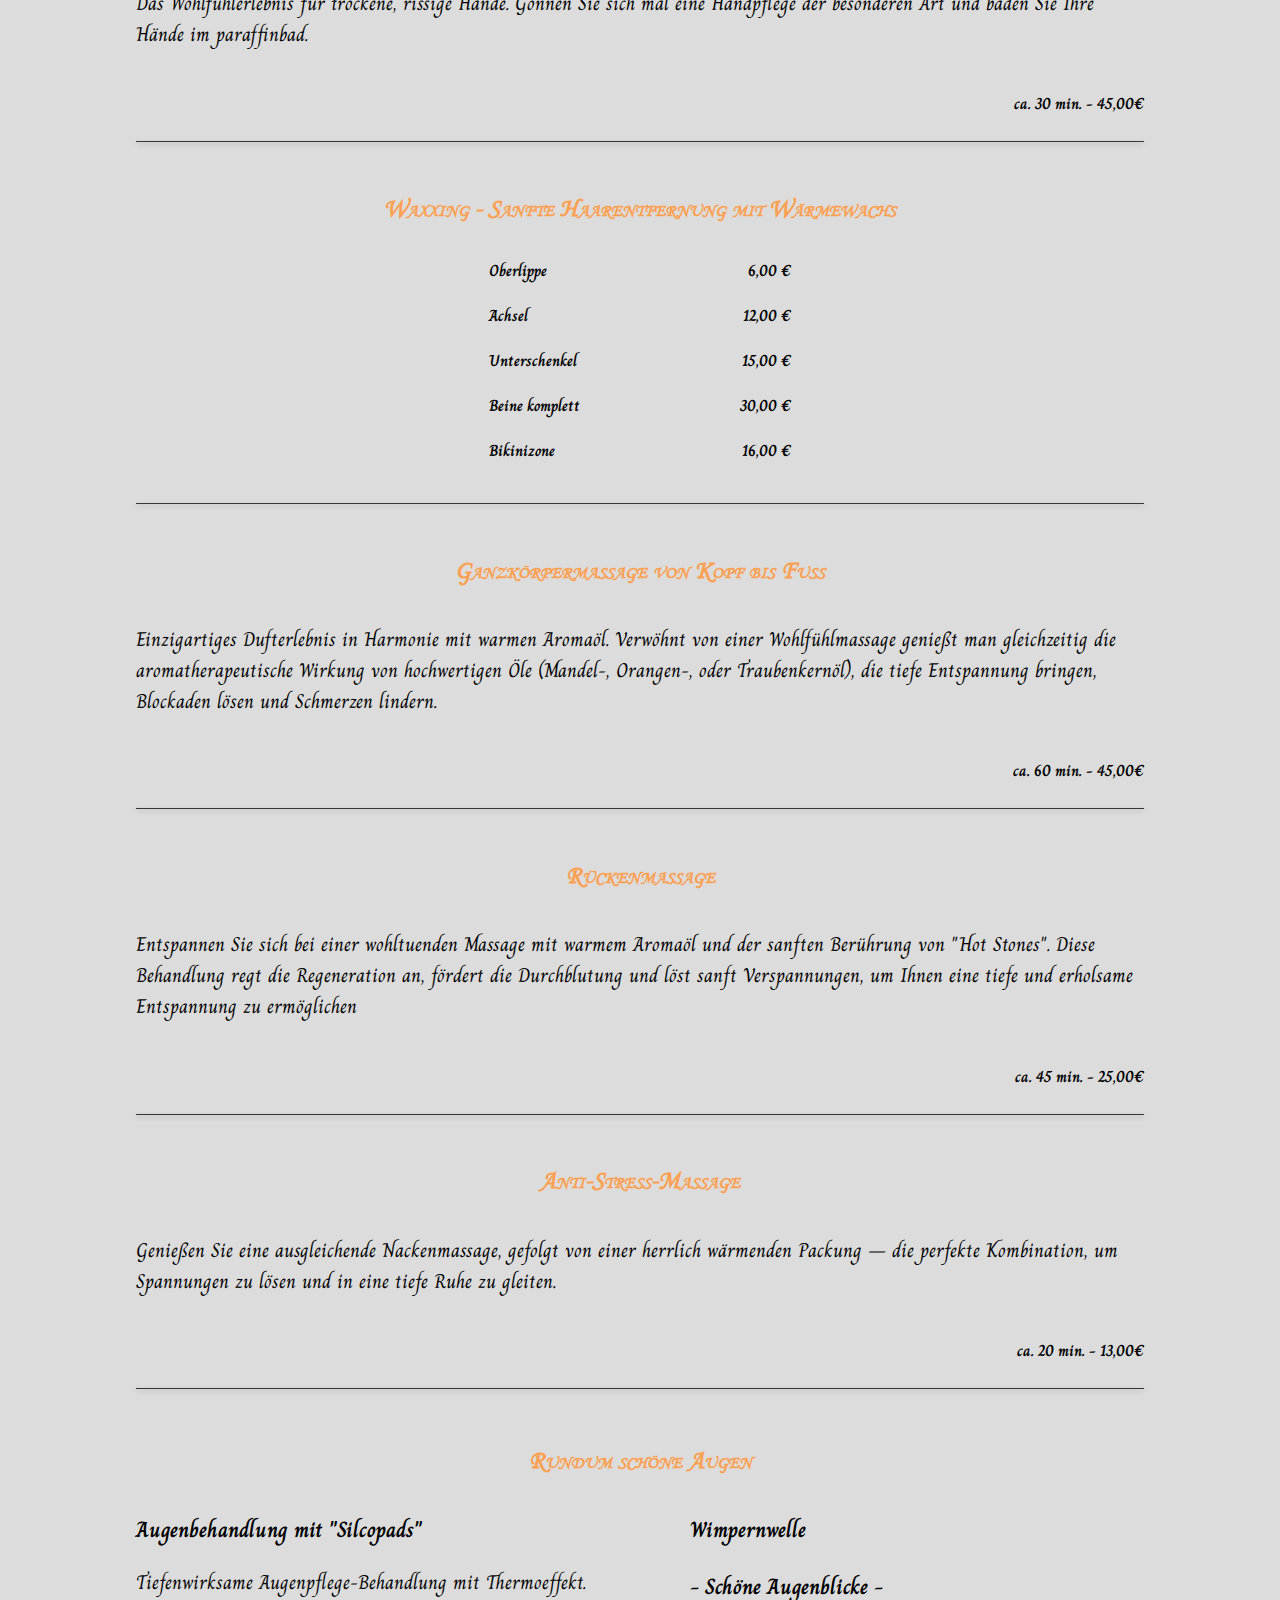
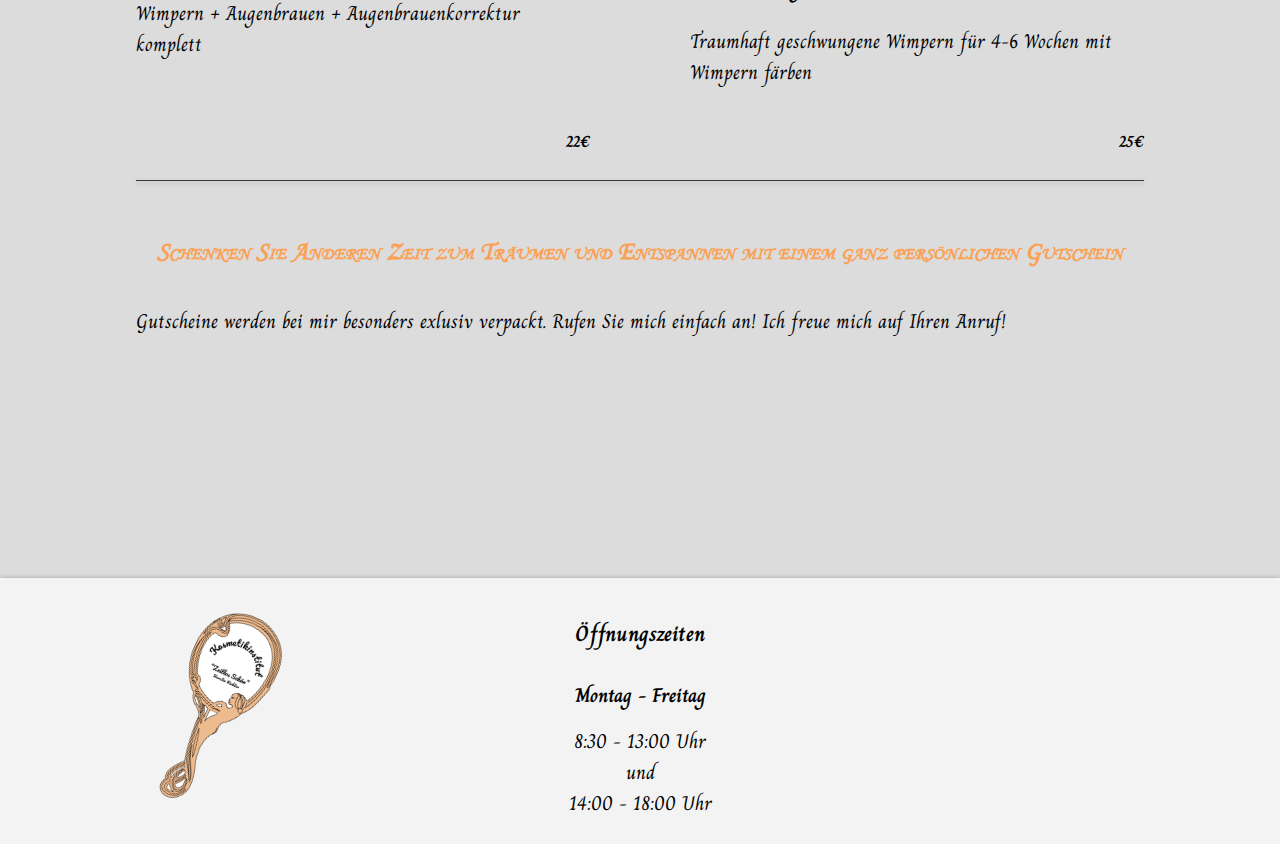
==== commit 77d2a87e: "final version" ====
--- a/behandlungen.html
+++ b/behandlungen.html
@@ -6,6 +6,7 @@
     <title>Kosmetikinstitut - Zeitlos Schön</title>
     <link rel="stylesheet" href="https://fonts.googleapis.com/css2?family=Courgette">
     <link rel="stylesheet" href="https://fonts.googleapis.com/css2?family=Playball">
+    <link rel="stylesheet" href="https://fonts.googleapis.com/css2?family=Charm">
     <link rel="stylesheet" href="style.css">
     <link rel="stylesheet" href="media.css">
 </head>
@@ -49,18 +50,24 @@
                     <img src="images/massage.jpg" alt="">
                 </div>
             </div>
-            <div class="containercenter">
+            <div class="container">
                 <div class="top">
                     <h1>Gepflegte Füße</h1>
                 </div>
-                <div class="containerlr">
+                <div class="bottom">
                     <div class="left">
                         <h2>Fußpflege Behandlung</h2>
                         <h3>Leichtigkeit des Gehens</h3>
+                    </div>
+                    <div class="right">
+                        <h2>Fußnagel-Design</h2>
+                    </div>
+                </div>
+                <div class="bottom">
+                    <div class="left">
                         <p>Wohltuendes, mit ätherischen Ölen belebendes Fußbad, kürzen und glätten der Nägel und Nagelplatte, Nagelhautpflege (Behandlung von Hühneraugen, eingewachsenen Fußnägeln, Schwielen)</p>
                     </div>
                     <div class="right">
-                        <h2>Fußnagel-Design</h2>
                         <p>Mit lichthärtenden Gelen von "Alessandro"</p>
                     </div>
                 </div>
@@ -74,19 +81,25 @@
                 </div>
             </div>
 
-            <div class="containercenter">
+            <div class="container">
                 <div class="top">
                     <h1>Schöne Hände</h1>
                 </div>
-                <div class="containerlr">
+                <div class="bottom">
                     <div class="left">
                         <h2>Maniküre "Samtpfötchen"</h2>
+                    </div>
+                    <div class="right">
+                        <h2>Nagelmodellage</h2>
+                    </div>
+                </div>
+                <div class="bottom">
+                    <div class="left">
                         <p>
                             Nägel feilen, Aprikosenkernhandpeeling, Olivenöl-Handbad, Nagelhaut entfernen, pflegendes Nagelserum, Handmassage sowie einen nagellack Ihrer Wahl.
                         </p>
                     </div>
                     <div class="right">
-                        <h2>Nagelmodellage</h2>
                         <p>
                             Mit lichthärtenden Gelen von "Alessandro"
                         </p>
@@ -110,6 +123,9 @@
                     Intensive Feuchtigkeitsbehandlung für Gesicht, Hals und Dekollete. Inklusive Ausreinigun und Brauenkorrektur.
                     Abgerundet von einer pflegenden Massage und Packung/Maske.
                 </p>
+                <div class="prices">
+                    <h4>ca. 90 min. - 44,50€</h4>
+                </div>
             </div>
 
             <div class="containercenter">
@@ -120,6 +136,9 @@
                     Ausreinigen, Peeling und eine wirkunsvolle Maske.
                     Durch Panthenol, Nachtkerzenöl und Vitamin E wird die Haut beruhigt, geschützt und regenriert.
                 </p>
+                <div class="prices">
+                    <h4>ca. 60 min. - 38,00€</h4>
+                </div>
             </div>
 
             <div class="containercenter">
@@ -146,10 +165,81 @@
             </div>
 
             <div class="containercenter">
+                <h1>Paraffin - Behandlung</h1>
+                <p>
+                    Das Wohlfühlerlebnis für trockene, rissige Hände.
+                    Gönnen Sie sich mal eine Handpflege der besonderen Art und baden Sie Ihre Hände im paraffinbad.
+                </p>
+                <div class="prices">
+                    <h4>ca. 30 min. - 45,00€</h4>
+                </div>
+            </div>
+
+            <div class="containercenter">
+                <h1>Waxxing - Sanfte Haarentfernung mit Wärmewachs</h1>
+                <ul class="product-list">
+                    <li>
+                        <span class="description">Oberlippe</span>
+                        <span class="price">6,00 €</span>
+                    </li>
+                    <li>
+                        <span class="description">Achsel</span>
+                        <span class="price">12,00 €</span>
+                    </li>
+                    <li>
+                        <span class="description">Unterschenkel</span>
+                        <span class="price">15,00 €</span>
+                    </li>
+                    <li>
+                        <span class="description">Beine komplett</span>
+                        <span class="price">30,00 €</span>
+                    </li>
+                    <li>
+                        <span class="description">Bikinizone</span>
+                        <span class="price">16,00 €</span>
+                    </li>
+                </ul>
+                <div class="prices"></div>
+            </div>
+
+            <div class="containercenter">
+                <h1>Ganzkörpermassage von Kopf bis Fuß</h1>
+                <p>
+                    Einzigartiges Dufterlebnis in Harmonie mit warmen Aromaöl.
+                    Verwöhnt von einer Wohlfühlmassage genießt man gleichzeitig die aromatherapeutische Wirkung von hochwertigen Öle (Mandel-, Orangen-, oder Traubenkernöl),
+                    die tiefe Entspannung bringen, Blockaden lösen und Schmerzen lindern.
+                </p>
+                <div class="prices">
+                    <h4>ca. 60 min. - 45,00€</h4>
+                </div>
+            </div>
+
+            <div class="containercenter">
+                <h1>Rückenmassage</h1>
+                <p>
+                    Entspannen Sie sich bei einer wohltuenden Massage mit warmem Aromaöl und der sanften Berührung von "Hot Stones".
+                    Diese Behandlung regt die Regeneration an, fördert die Durchblutung und löst sanft Verspannungen, um Ihnen eine tiefe und erholsame Entspannung zu ermöglichen
+                </p>
+                <div class="prices">
+                    <h4>ca. 45 min. - 25,00€</h4>
+                </div>
+            </div>
+
+            <div class="containercenter">
+                <h1>Anti-Stress-Massage</h1>
+                <p>
+                    Genießen Sie eine ausgleichende Nackenmassage, gefolgt von einer herrlich wärmenden Packung – die perfekte Kombination, um Spannungen zu lösen und in eine tiefe Ruhe zu gleiten.
+                </p>
+                <div class="prices">
+                    <h4>ca. 20 min. - 13,00€</h4>
+                </div>
+            </div>
+
+            <div class="container">
                 <div class="top">
                     <h1>Rundum schöne Augen</h1>
                 </div>
-                <div class="containerlr">
+                <div class="bottom">
                     <div class="left">
                         <h2>Augenbehandlung mit "Silcopads"</h2>
                         <p>
@@ -184,15 +274,7 @@
                 </p>
             </div>
 
-            <div class="containercenter">
-                <h1>Man(n) pflegt sich - <span>Gentleman like</span></h1>
-                <p>
-                    Feuchtigkeitsspendende, belebende Gesichtsbehandlung, die auf Bedürfnisse der Männerhaut abgestimmt ist. 
-                    Mehrschalige Liposome und Hyaluronsäure versorgen Männerhaut optimal mit Feuchtigkeit.
-                    Ausreinigen, Peeling und eine wirkunsvolle Maske.
-                    Durch Panthenol, Nachtkerzenöl und Vitamin E wird die Haut beruhigt, geschützt und regenriert.
-                </p>
-            </div>
+
         </section>
 
     </main>
@@ -205,7 +287,7 @@
                 <img src="images/MirrorMirror.png" alt="">
             </div>
 
-            <div>
+            <div class="mid">
                 <h2>Öffnungszeiten</h2>
                 <p>
                     <span>Montag - Freitag</span> <br>
--- a/style.css
+++ b/style.css
@@ -2,10 +2,17 @@
 :root{
     --black: #000;
     --creme: #FFF5E1;
-    --peach: #f7aa65;
+    --peach: #fba153;
     --lightrose: #fbcbd0;
     --white: #f3f3f3;
     --lightgrey: #dcdcdc;
+}
+
+@font-face {
+    font-family: 'Monotype Corsiva';
+    src: url('monotypecorsiva.woff') format('woff');
+    font-weight: normal;
+    font-style: normal;
 }
 
 html {
@@ -15,8 +22,8 @@
 }
 
 body {
-    /* Cinzel Decorative, Monte Carlo, Great Vibes*/
-    font-family: "Playball";
+    /* Cinzel Decorative, Monte Carlo, Great Vibes, pacifico, charm*/
+    font-family: "Charm";
     padding: 50px 20%;
     background-color: var(--lightgrey);
     color: black;
@@ -26,18 +33,27 @@
     color: var(--peach);
     font-size: 32px;
     font-variant: small-caps;
-    font-family: "Playball";
+    font-family: "Monotype Corsiva";
 }
 
 h2{
     color: var(--black);
     font-size: 26px;
+}
+
+h3 {
+    color: var(--black);
+    font-size: 22px;
 }
 
 a {
     text-decoration: none;
     font-size: 22px;
     color: black;
+}
+
+p {
+    font-size: 20px;
 }
 
 span {
@@ -129,9 +145,6 @@
     padding: 20% 0;
 }
 
-.home .top {
-    padding: 30px;
-}
 .space {
     padding: 50px;
 }
@@ -149,6 +162,7 @@
     display: flex;
     flex: 1;
     flex-direction: column;
+    padding: 50px 0;
 }
 
 .containercenter h1 {
@@ -193,6 +207,7 @@
 
 .top {
     text-align: center;
+    padding-bottom: 25px;
 }
 
 .dot {
@@ -214,8 +229,8 @@
     padding: 20% 0;
 }
 
-.contact span{
-    text-transform: uppercase;
+span{
+    font-weight: bold;
 }
 
 .contact h2 {
@@ -236,6 +251,46 @@
 
 .behandlungen .containercenter {
     padding: 20px 0;
+}
+
+.behandlungen .container {
+    padding: 25px 0;
+    display: flex;
+    flex-direction: column;
+}
+
+.behandlungen .top {
+    height: 30%; /* Setze hier die Höhe der oberen Fläche in Prozent oder Pixeln */
+    padding: 0;
+}
+
+.behandlungen .bottom {
+    display: flex;
+    flex-direction: row;
+    height: 70%; /* Setze hier die Höhe der unteren Fläche in Prozent oder Pixeln */
+}
+
+.behandlungen .left, .right {
+    flex: 1;
+}
+
+.product-list {
+    list-style: none;
+    padding: 0 35%;
+}
+
+.product-list li {
+    display: flex;
+    justify-content: space-between;
+    margin-bottom: 10px; /* Abstand zwischen den Produkten */
+}
+
+.description {
+    flex: 1; /* Beschreibungen nehmen den verfügbaren Platz ein */
+}
+
+.price {
+    margin-left: 20px; /* Abstand zwischen Beschreibung und Preis */
 }
 
 .prices {
@@ -316,7 +371,6 @@
 
 .foot div{
     flex: 1;
-
 }
 
 .foot div img {
--- a/media.css
+++ b/media.css
@@ -44,7 +44,7 @@
 @media screen and (max-width: 850px){
 
     body {
-        padding: 125px 10%;
+        padding: 100px 10%;
     } 
 
     .navigation {
@@ -57,6 +57,18 @@
     
     h2{
         font-size: 18px;
+    }
+
+    h3{
+        font-size: 16px;
+    }
+
+    h4{
+        font-size: 14px;
+    }
+
+    p {
+        font-size: 14px;
     }
 
     .navigation a {
@@ -78,7 +90,6 @@
     .company-name h1 {
         font-size: 40px; /* Größe des Firmennamens anpassen */
     }
-
 
     .nav-links {
 
@@ -103,9 +114,17 @@
         left: 0; /* Zeigt die Navigation, wenn aktiviert */
     }
 
+    .product-list {
+        padding: 0 20%;
+    }
+
     .foot div img {
         height: 200px;
         transform: rotate(25deg);
-        padding: 0;
     }
+
+    .foot span{
+        font-size: 16px;
+    }
+
 }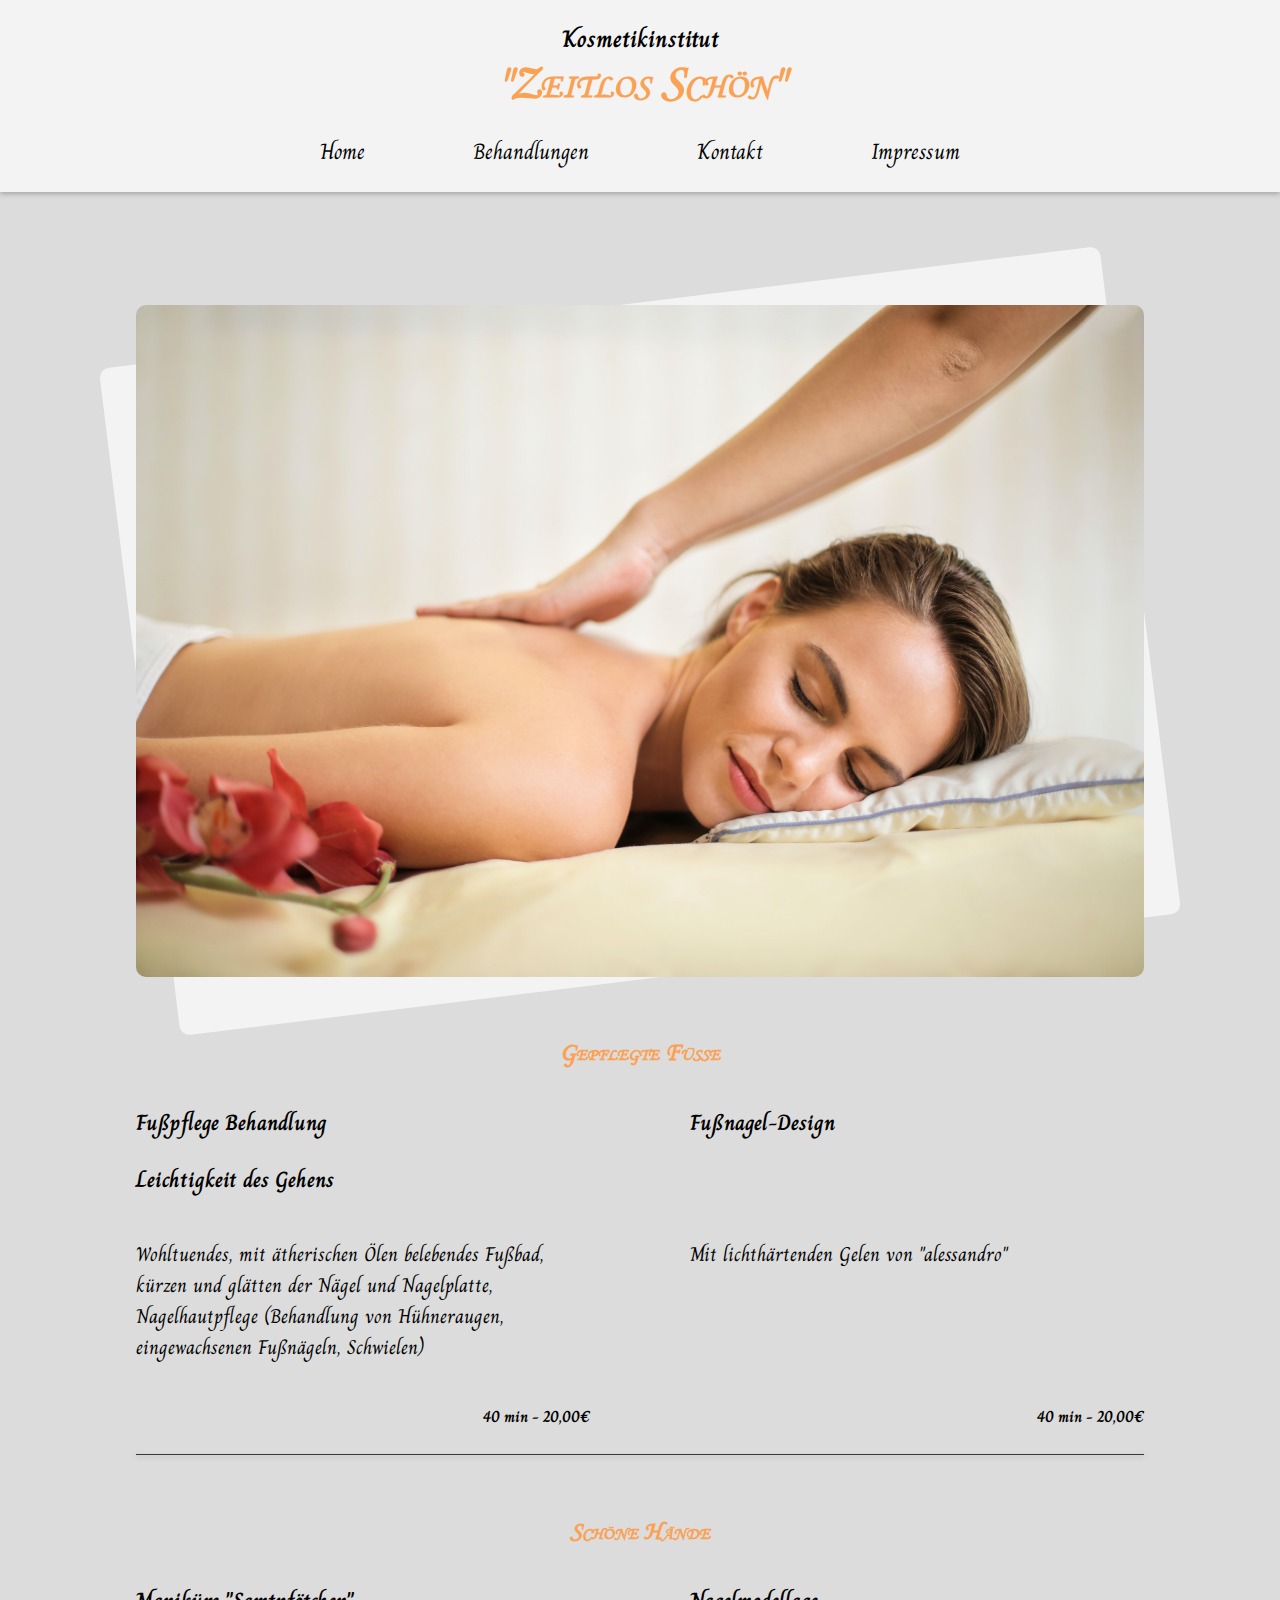
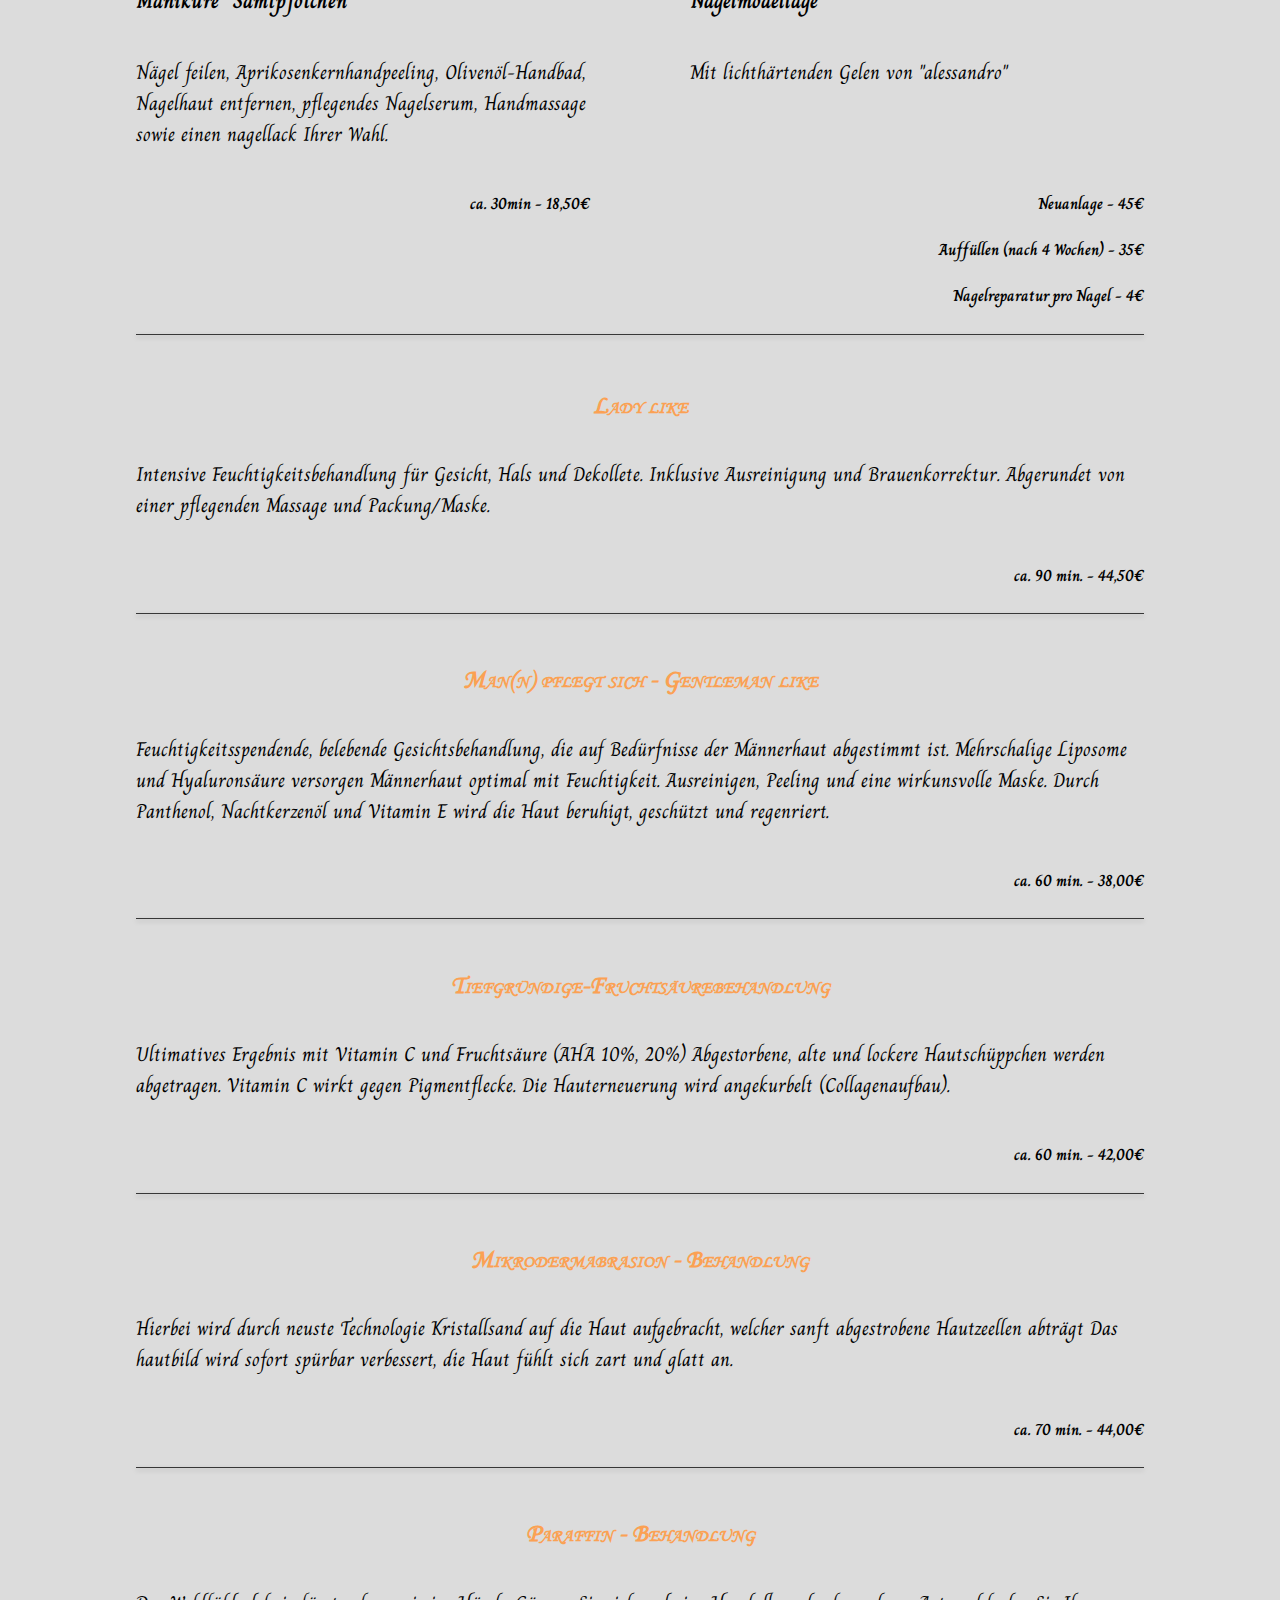
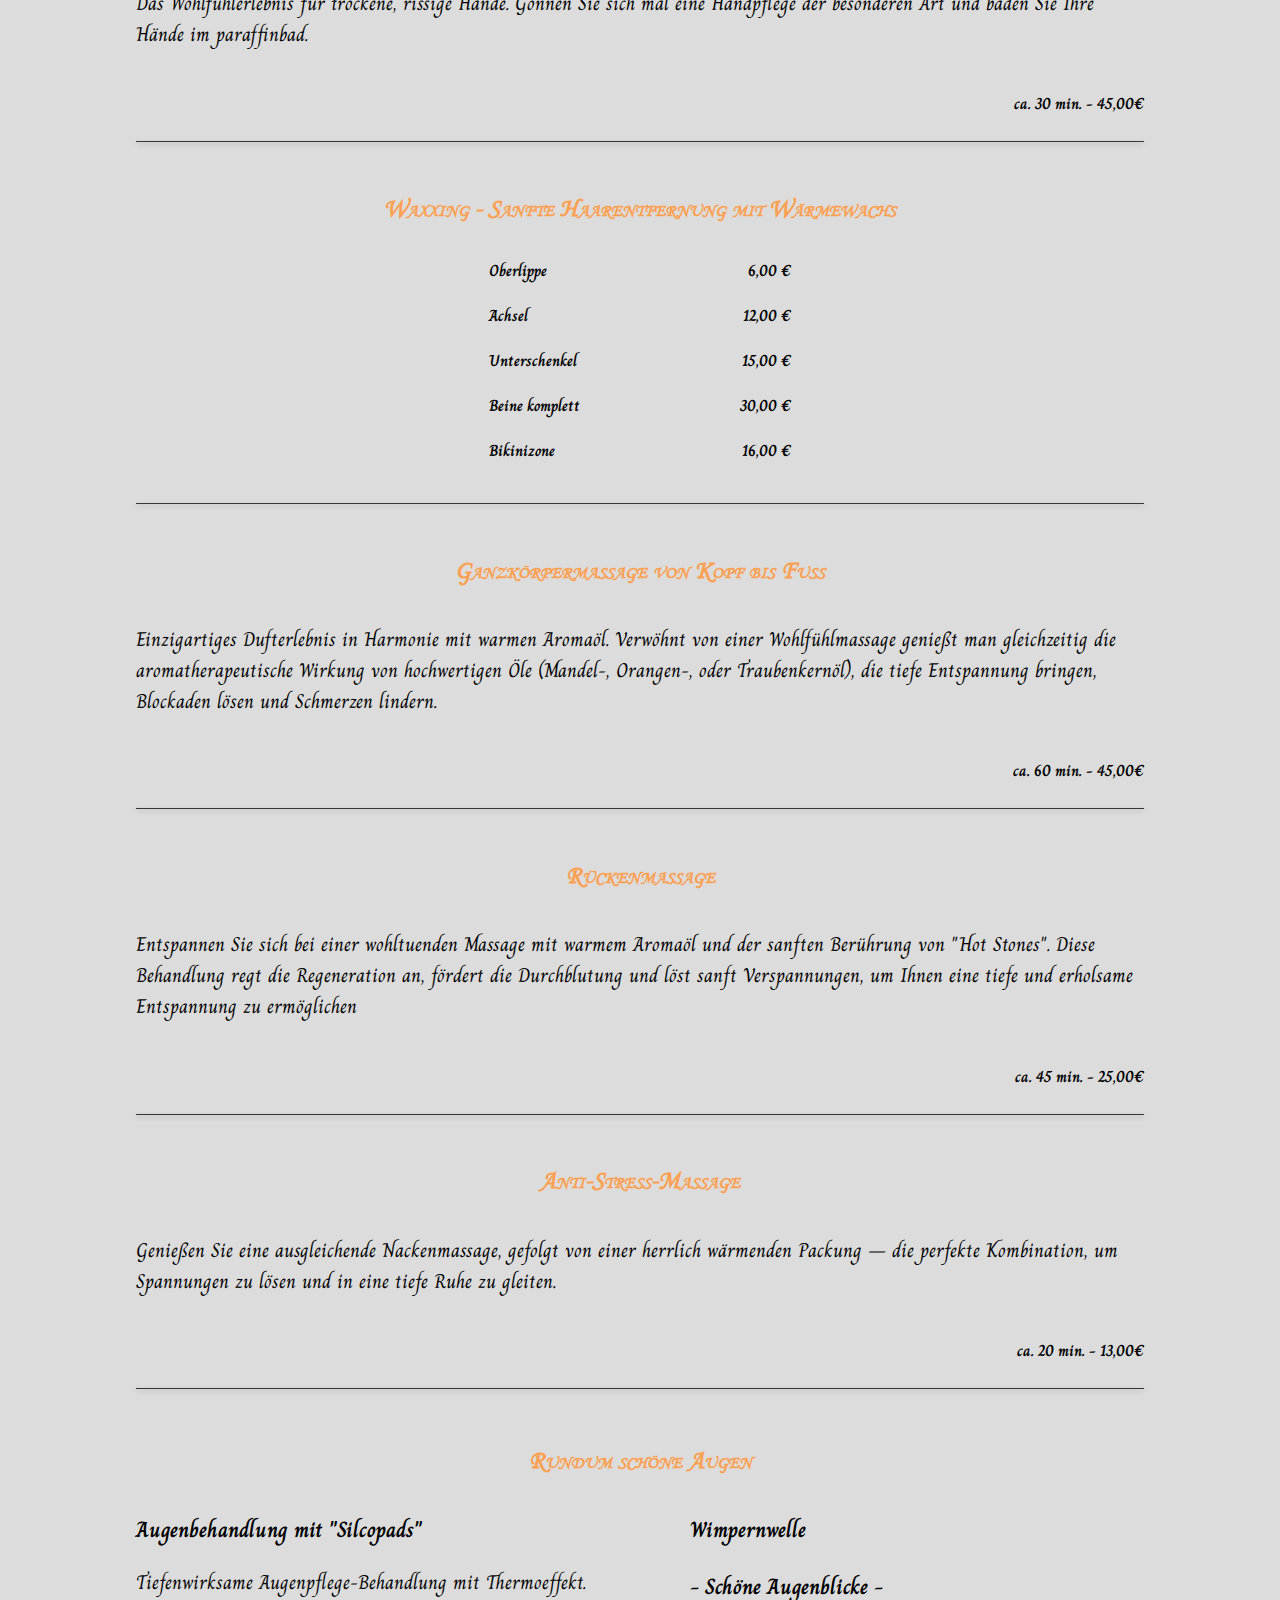
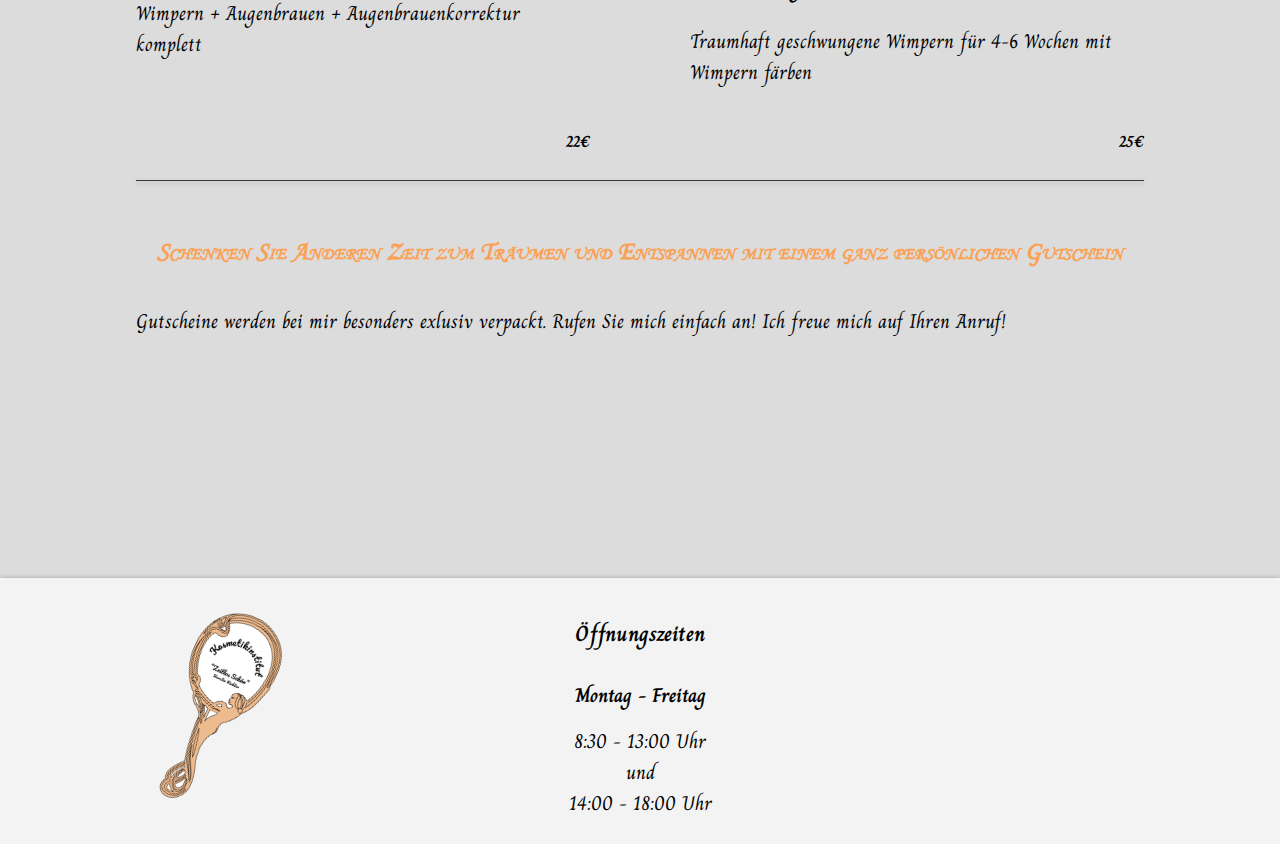
==== commit 9116cc2a: "latest updates" ====
--- a/behandlungen.html
+++ b/behandlungen.html
@@ -68,7 +68,7 @@
                         <p>Wohltuendes, mit ätherischen Ölen belebendes Fußbad, kürzen und glätten der Nägel und Nagelplatte, Nagelhautpflege (Behandlung von Hühneraugen, eingewachsenen Fußnägeln, Schwielen)</p>
                     </div>
                     <div class="right">
-                        <p>Mit lichthärtenden Gelen von "Alessandro"</p>
+                        <p>Mit lichthärtenden Gelen von "alessandro"</p>
                     </div>
                 </div>
                 <div class="prices">
@@ -101,7 +101,7 @@
                     </div>
                     <div class="right">
                         <p>
-                            Mit lichthärtenden Gelen von "Alessandro"
+                            Mit lichthärtenden Gelen von "alessandro"
                         </p>
                     </div>
                 </div>
@@ -120,7 +120,7 @@
             <div class="containercenter">
                 <h1>Lady like</h1>
                 <p>
-                    Intensive Feuchtigkeitsbehandlung für Gesicht, Hals und Dekollete. Inklusive Ausreinigun und Brauenkorrektur.
+                    Intensive Feuchtigkeitsbehandlung für Gesicht, Hals und Dekollete. Inklusive Ausreinigung und Brauenkorrektur.
                     Abgerundet von einer pflegenden Massage und Packung/Maske.
                 </p>
                 <div class="prices">
@@ -142,7 +142,7 @@
             </div>
 
             <div class="containercenter">
-                <h1>Tiefgründig-Fruchtsäurebehandlung</h1>
+                <h1>Tiefgründige-Fruchtsäurebehandlung</h1>
                 <p>
                     Ultimatives Ergebnis mit Vitamin C und Fruchtsäure (AHA 10%, 20%)
                     Abgestorbene, alte und lockere Hautschüppchen werden abgetragen. Vitamin C wirkt gegen Pigmentflecke.
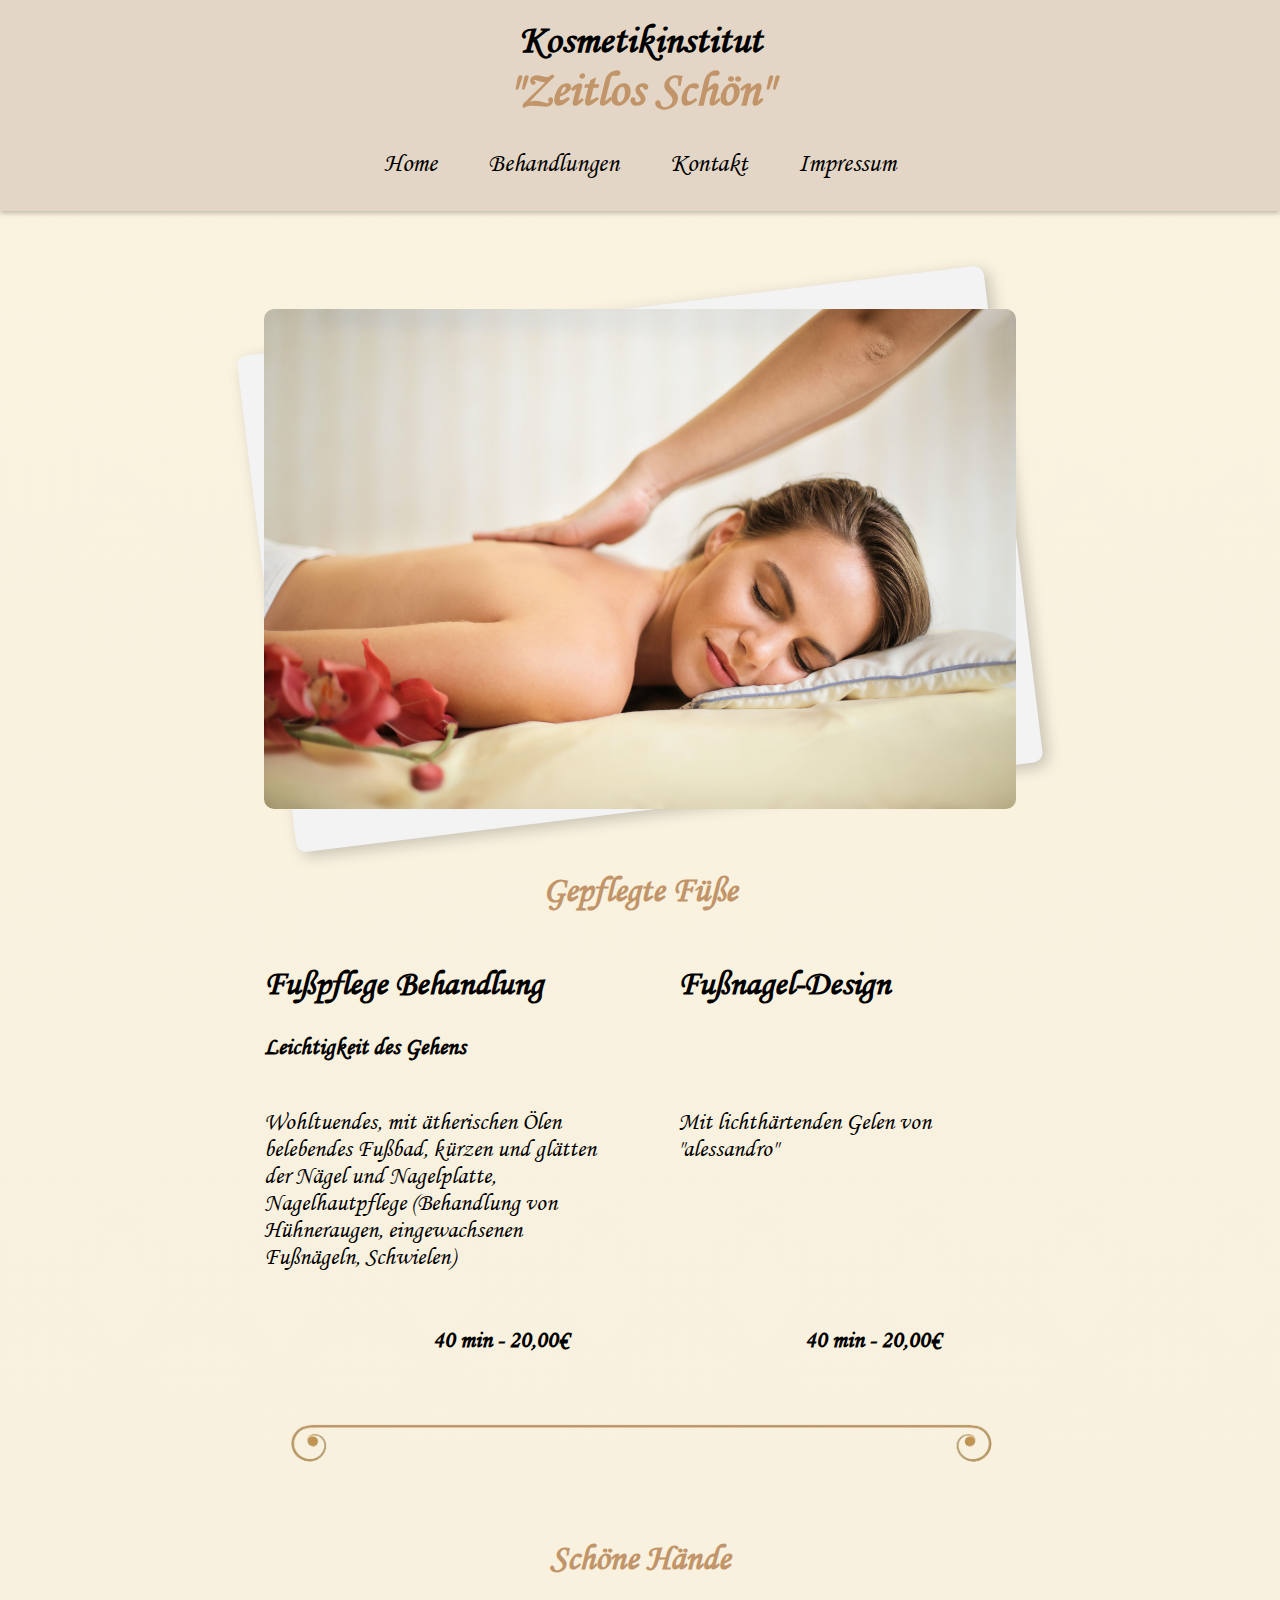
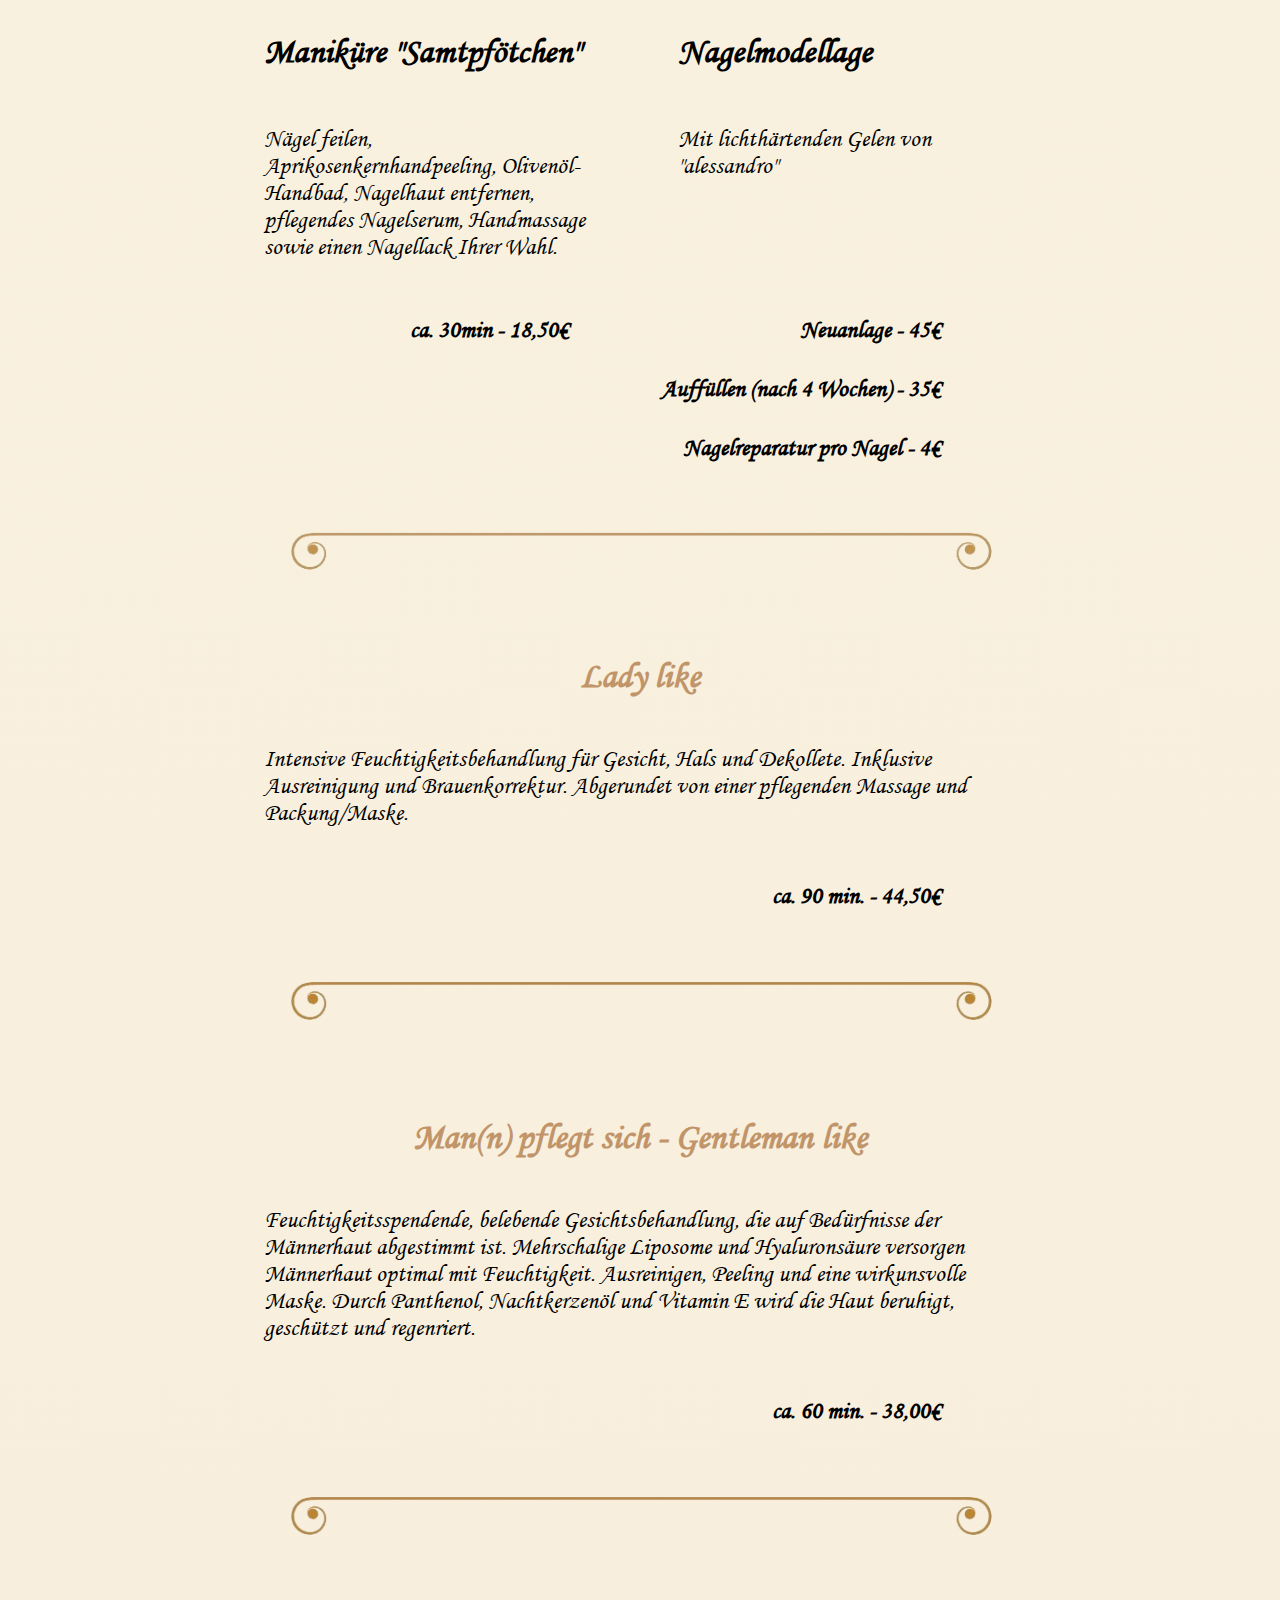
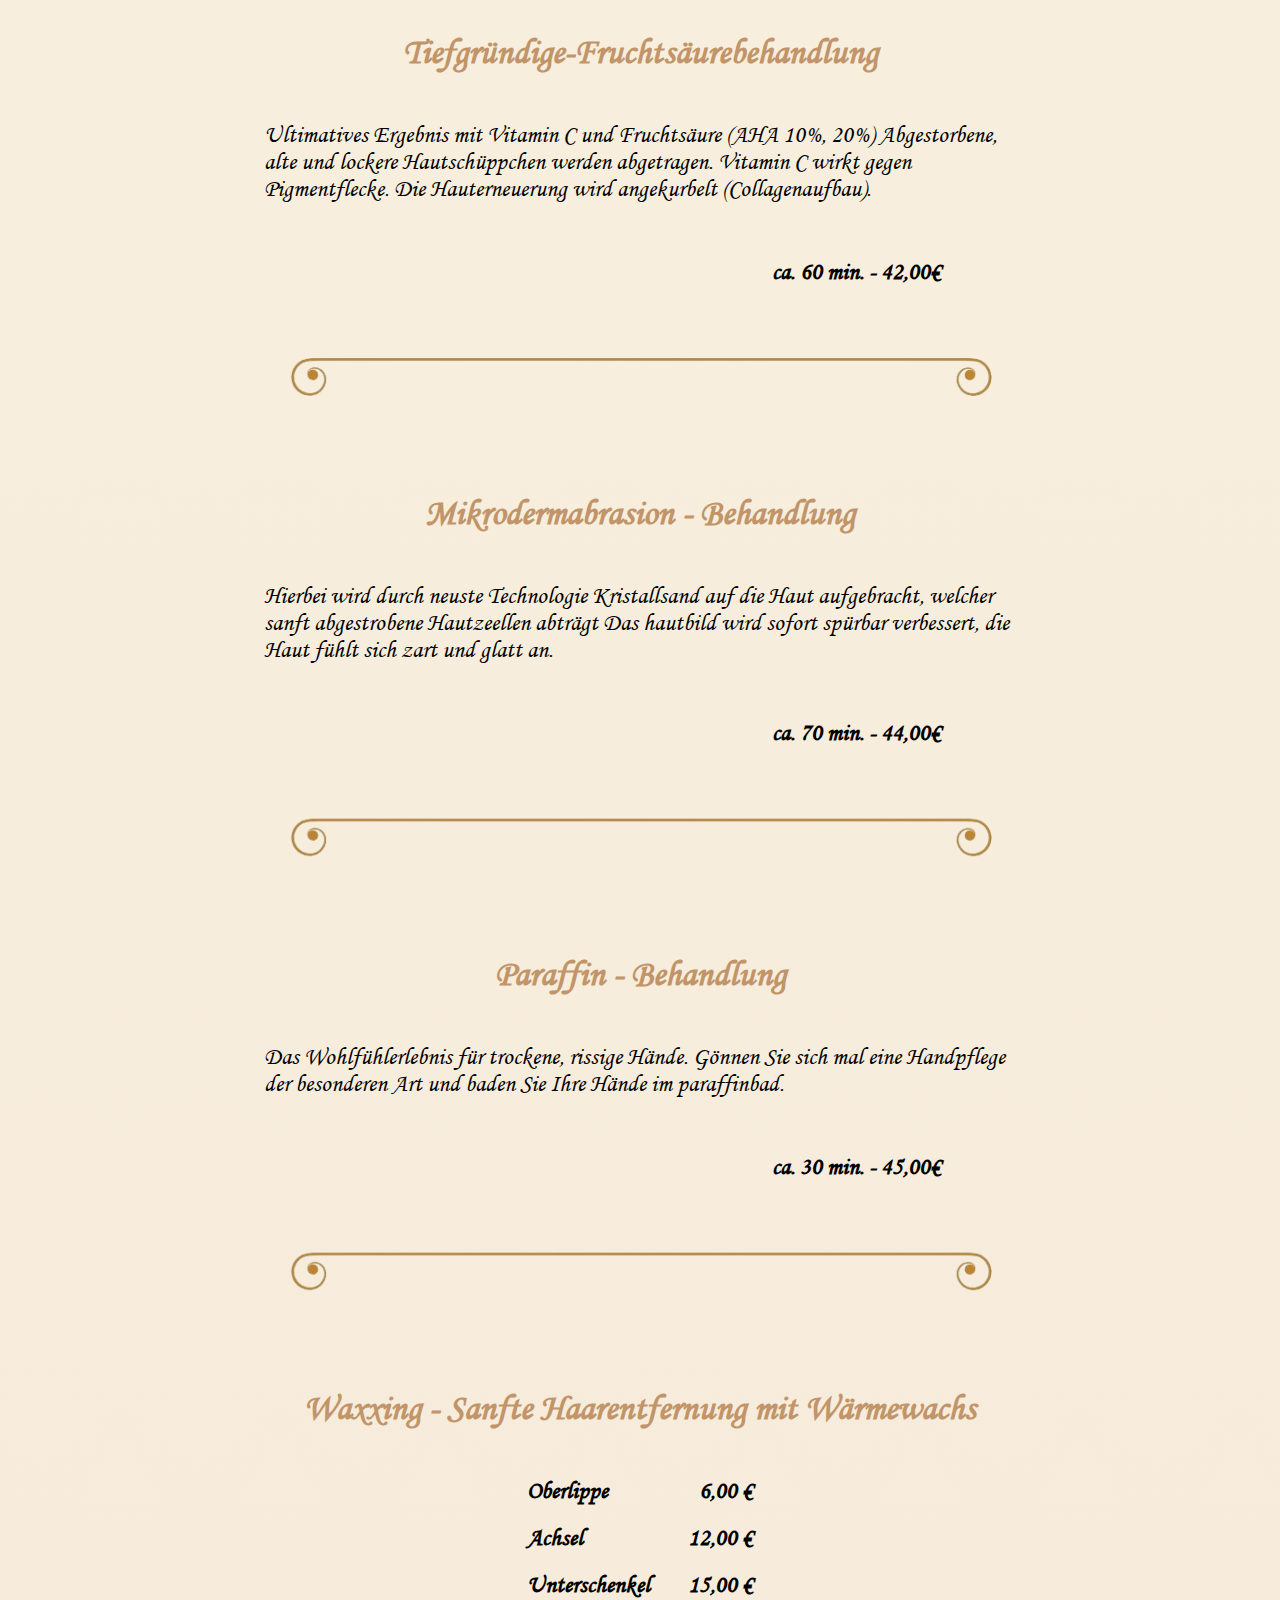
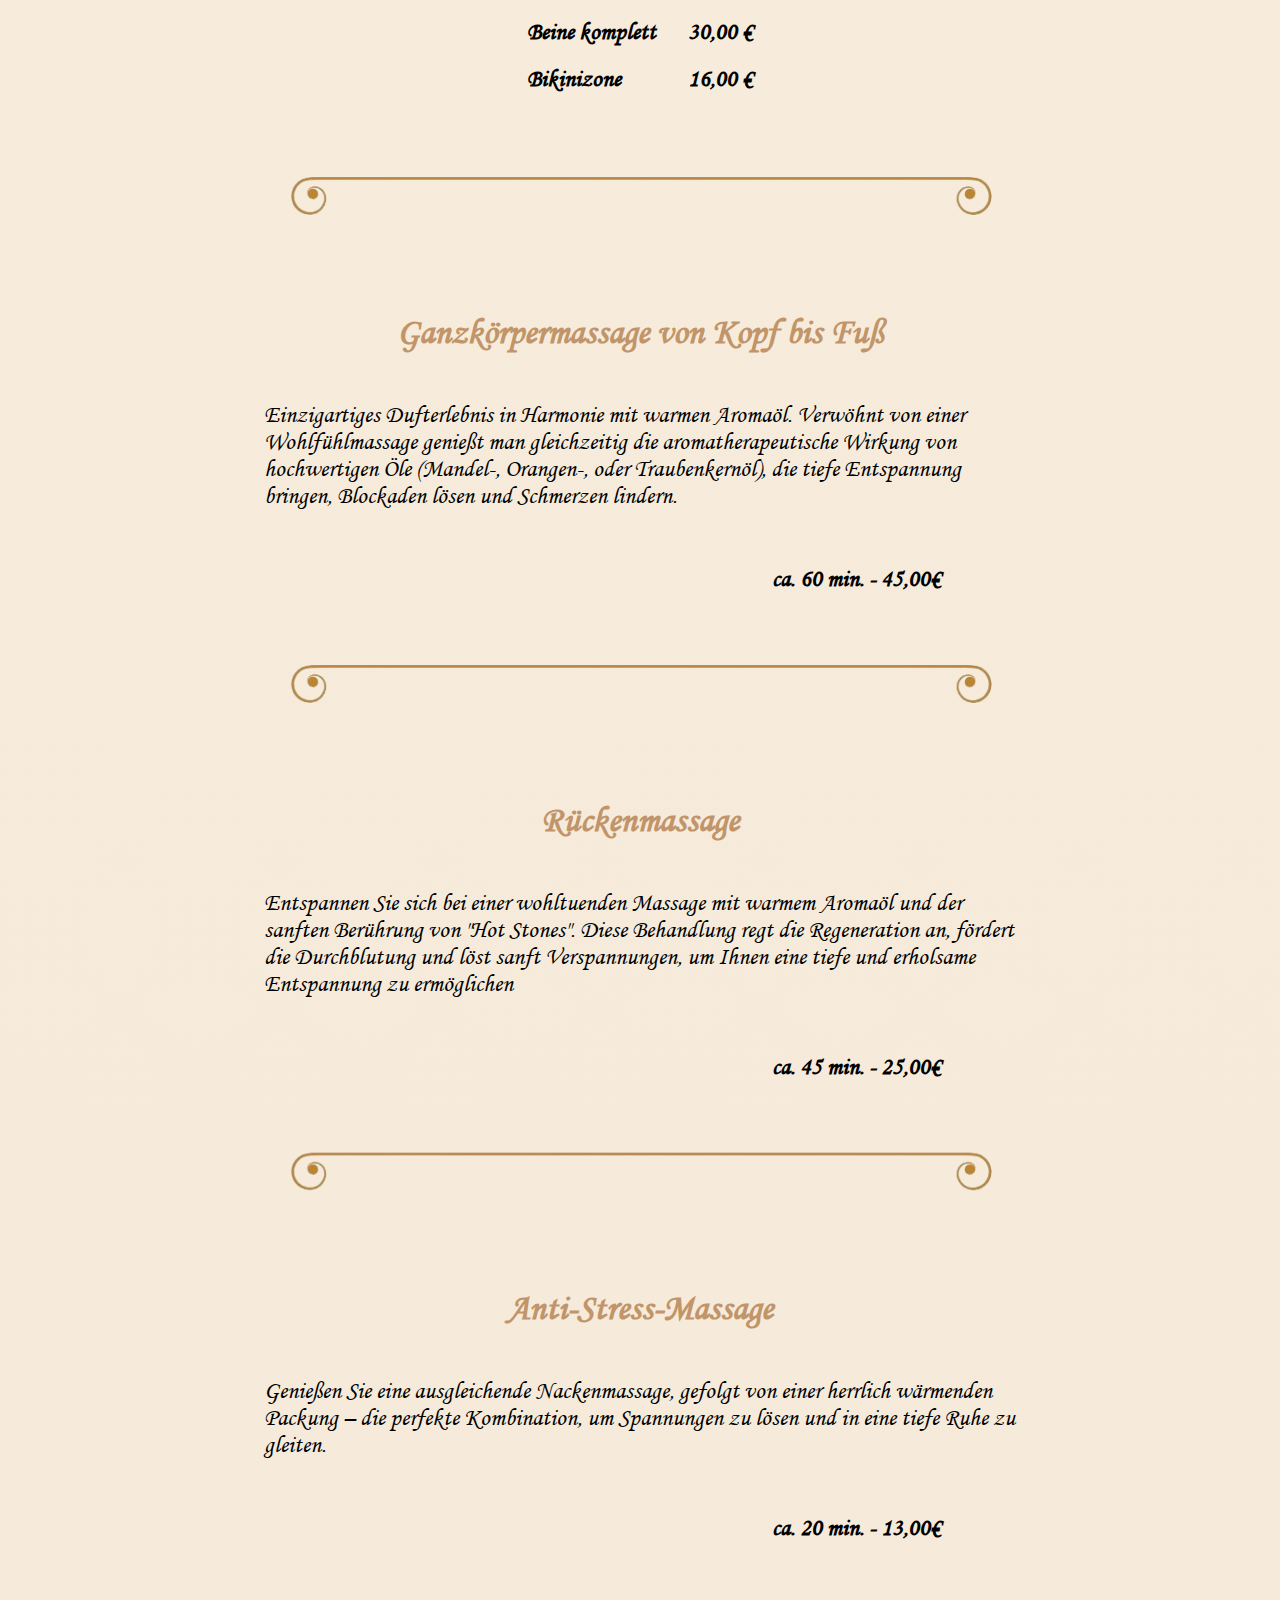
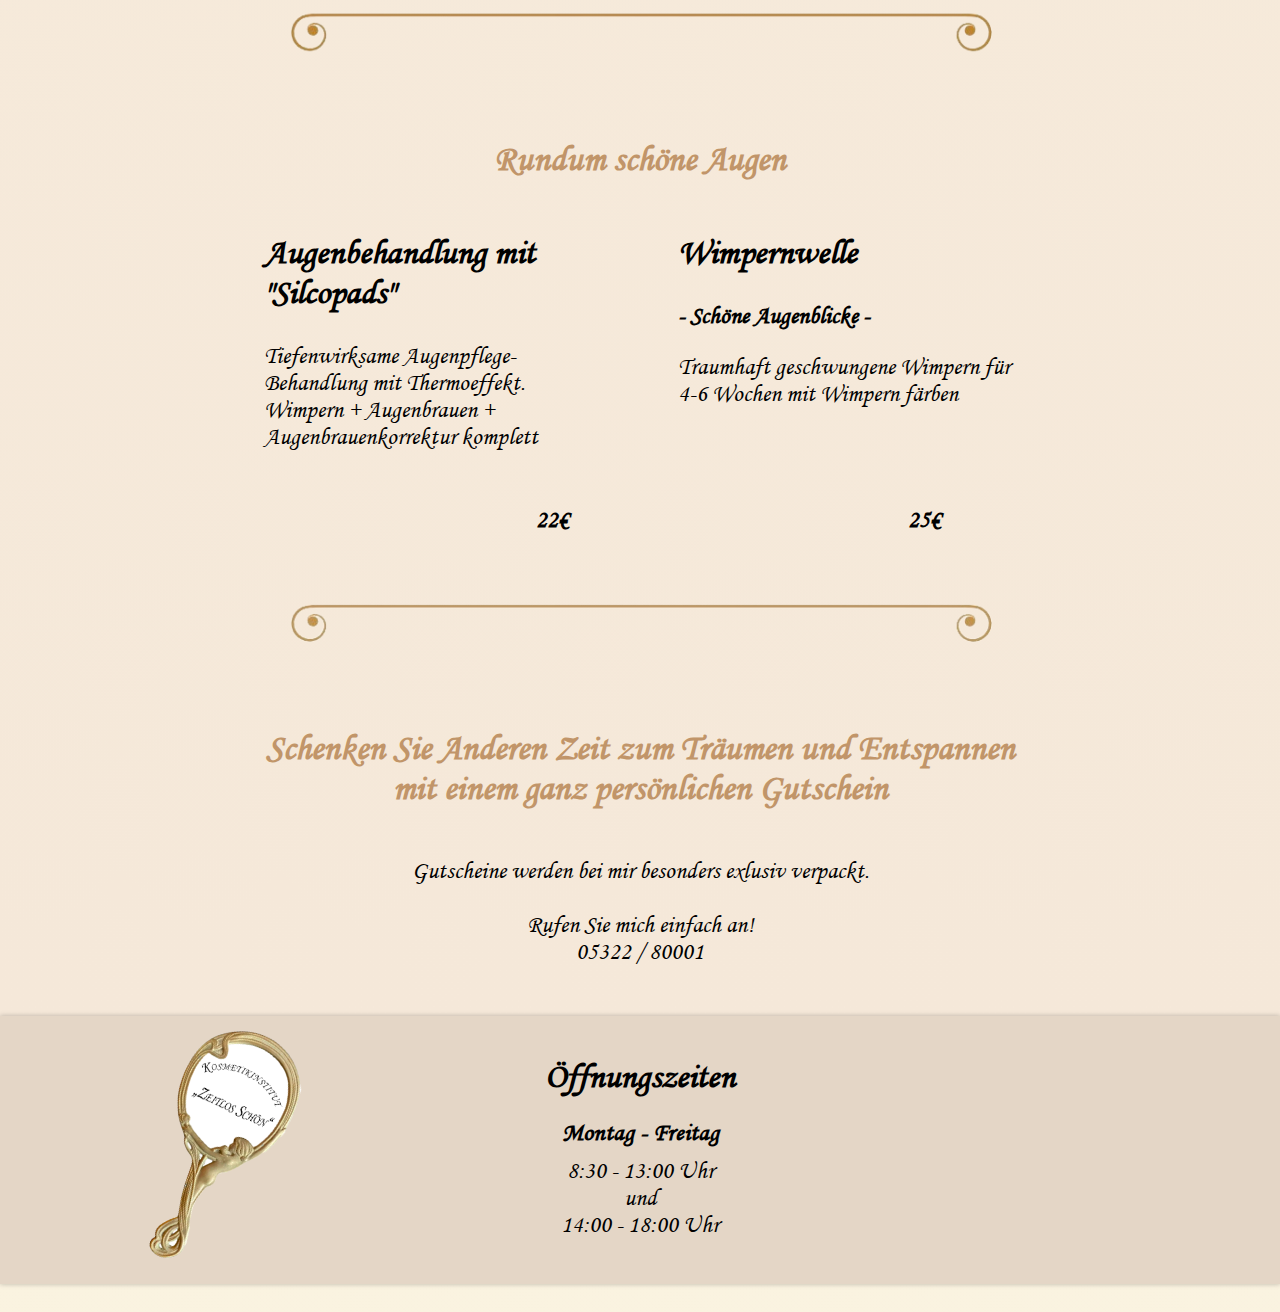
==== commit 81ab28f6: "Long Awaited Update" ====
--- a/behandlungen.html
+++ b/behandlungen.html
@@ -79,6 +79,7 @@
                         <h4>40 min - 20,00€</h4>
                     </div>
                 </div>
+                <img src="images/absatz_2.png" alt="">
             </div>
 
             <div class="container">
@@ -96,7 +97,7 @@
                 <div class="bottom">
                     <div class="left">
                         <p>
-                            Nägel feilen, Aprikosenkernhandpeeling, Olivenöl-Handbad, Nagelhaut entfernen, pflegendes Nagelserum, Handmassage sowie einen nagellack Ihrer Wahl.
+                            Nägel feilen, Aprikosenkernhandpeeling, Olivenöl-Handbad, Nagelhaut entfernen, pflegendes Nagelserum, Handmassage sowie einen Nagellack Ihrer Wahl.
                         </p>
                     </div>
                     <div class="right">
@@ -115,6 +116,7 @@
                         <h4>Nagelreparatur pro Nagel - 4€</h4>
                     </div>
                 </div>
+                <img src="images/absatz_2.png" alt="">
             </div>
 
             <div class="containercenter">
@@ -126,6 +128,7 @@
                 <div class="prices">
                     <h4>ca. 90 min. - 44,50€</h4>
                 </div>
+                <img src="images/absatz_2.png" alt="">
             </div>
 
             <div class="containercenter">
@@ -139,6 +142,7 @@
                 <div class="prices">
                     <h4>ca. 60 min. - 38,00€</h4>
                 </div>
+                <img src="images/absatz_2.png" alt="">
             </div>
 
             <div class="containercenter">
@@ -151,6 +155,7 @@
                 <div class="prices">
                     <h4>ca. 60 min. - 42,00€</h4>
                 </div>
+                <img src="images/absatz_2.png" alt="">
             </div>
 
             <div class="containercenter">
@@ -162,6 +167,7 @@
                 <div class="prices">
                     <h4>ca. 70 min. - 44,00€</h4>
                 </div>
+                <img src="images/absatz_2.png" alt="">
             </div>
 
             <div class="containercenter">
@@ -173,6 +179,7 @@
                 <div class="prices">
                     <h4>ca. 30 min. - 45,00€</h4>
                 </div>
+                <img src="images/absatz_2.png" alt="">
             </div>
 
             <div class="containercenter">
@@ -200,6 +207,7 @@
                     </li>
                 </ul>
                 <div class="prices"></div>
+                <img src="images/absatz_2.png" alt="">
             </div>
 
             <div class="containercenter">
@@ -212,6 +220,7 @@
                 <div class="prices">
                     <h4>ca. 60 min. - 45,00€</h4>
                 </div>
+                <img src="images/absatz_2.png" alt="">
             </div>
 
             <div class="containercenter">
@@ -223,6 +232,7 @@
                 <div class="prices">
                     <h4>ca. 45 min. - 25,00€</h4>
                 </div>
+                <img src="images/absatz_2.png" alt="">
             </div>
 
             <div class="containercenter">
@@ -233,6 +243,7 @@
                 <div class="prices">
                     <h4>ca. 20 min. - 13,00€</h4>
                 </div>
+                <img src="images/absatz_2.png" alt="">
             </div>
 
             <div class="container">
@@ -263,14 +274,15 @@
                         <h4>25€</h4>
                     </div>
                 </div>
+                <img src="images/absatz_2.png" alt="">
             </div>
 
             <div class="containercenter">
                 <h1>Schenken Sie Anderen Zeit zum Träumen und Entspannen mit einem ganz persönlichen Gutschein</h1>
-                <p>
-                    Gutscheine werden bei mir besonders exlusiv verpackt.
-                    Rufen Sie mich einfach an!
-                    Ich freue mich auf Ihren Anruf!
+                <p class="center">
+                    Gutscheine werden bei mir besonders exlusiv verpackt. <br><br>
+                    Rufen Sie mich einfach an! <br>
+                    05322 / 80001
                 </p>
             </div>
 
@@ -284,7 +296,7 @@
     <footer> 
         <div class="foot">
             <div>
-                <img src="images/MirrorMirror.png" alt="">
+                <img src="images/LogoReal.png" alt="">
             </div>
 
             <div class="mid">
--- a/style.css
+++ b/style.css
@@ -1,11 +1,11 @@
 /*-------------- ROOT ------------------*/
 :root{
     --black: #000;
-    --creme: #FFF5E1;
-    --peach: #fba153;
+    --creme: #e4d6c6;
+    --peach: #c19569;
     --lightrose: #fbcbd0;
     --white: #f3f3f3;
-    --lightgrey: #dcdcdc;
+    --lightgrey: #FAF3E0;
 }
 
 @font-face {
@@ -23,40 +23,47 @@
 
 body {
     /* Cinzel Decorative, Monte Carlo, Great Vibes, pacifico, charm*/
-    font-family: "Charm";
+    font-family: "Monotype Corsiva";
     padding: 50px 20%;
-    background-color: var(--lightgrey);
+    background: linear-gradient(to bottom, #FAF3E0, #F5E8D9);
     color: black;
+    font-size: 24px;
 } 
 
 h1{
     color: var(--peach);
-    font-size: 32px;
-    font-variant: small-caps;
-    font-family: "Monotype Corsiva";
+    font-size: 36px;
+    /*font-variant: small-caps;
+    font-variant-caps: small-caps;*/
+    font-feature-settings: "smcp";
+    /*font-family: "Monotype Corsiva";*/
 }
 
 h2{
     color: var(--black);
-    font-size: 26px;
+    font-size: 35px;
 }
 
 h3 {
     color: var(--black);
-    font-size: 22px;
+    font-size: 24px;
 }
 
 a {
     text-decoration: none;
-    font-size: 22px;
+    font-size: 24px;
     color: black;
 }
 
 p {
-    font-size: 20px;
+    font-size: 24px;
 }
 
 span {
+    margin-bottom: 10px;
+}
+
+br {
     margin-bottom: 10px;
 }
 
@@ -67,7 +74,7 @@
     position: absolute;
     top: 0;
     left: 0;
-    background-color: var(--white);
+    background-color: var(--creme);
     box-shadow: 0 2px 5px rgba(0, 0, 0, 0.25); /* Schatten unter dem Header */
 }
 
@@ -83,7 +90,7 @@
 }
 .company-name h2 {
     margin: 0;
-    font-size: 24px; /* Größe des Firmennamens anpassen */
+    font-size: 40px; /* Größe des Firmennamens anpassen */
     color: var(--black);
 }
 
@@ -92,16 +99,18 @@
     justify-content: space-between;
     align-items: center; /* Zentriert die Elemente vertikal */
     list-style: none;
-    padding: 5px 35%;
+    padding: 5px 30%;
+    
 }
 
 .navigation ul li {
     margin: 0 5px; /* Fügt Abstand zwischen den Elementen hinzu */
+
 }
 
 .navigation a {
     text-decoration: none;
-    font-size: 22px;
+    font-size: 26px;
     color: black;
 }
 
@@ -111,8 +120,15 @@
     display: block;
     width: 0;
     height: 2px;
-    background-color: black;
+    background-color: #8B5E3C;
     transition: width 0.3s;
+}
+
+.navigation a.active,
+.navigation a:hover {
+    /*font-size: 28px; /* Vergrößert den Text */
+    font-weight: bold; /* Optional: Macht ihn fett */
+    color: #8B5E3C; /* Optional: Ein schöner Gold-Braun-Ton */
 }
 
 /* Stärkerer Unterstrich für die aktive Seite */
@@ -131,7 +147,7 @@
     
     width: 25px;
     height: 3px;
-    background-color: #333;
+    background-color: #8B5E3C;
     margin: 4px 0;
     display: none;
 }
@@ -149,9 +165,17 @@
     padding: 50px;
 }
 
+.bulletpoints {
+    list-style-type: disc;
+}
+
+.bulletpoints li::marker {
+    color: var(--peach);
+}
+
 .containerlr {
     display: flex;
-    padding: 50px 0;
+    padding: 75px 0;
 }
 
 .containerlr p {
@@ -162,7 +186,7 @@
     display: flex;
     flex: 1;
     flex-direction: column;
-    padding: 50px 0;
+    padding: 75px 0;
 }
 
 .containercenter h1 {
@@ -190,9 +214,16 @@
     width: 100%;
     height: 100%;
     background-color: var(--white);
+    /*background: linear-gradient(to bottom, #FAF3E0, #F5E8D9);*/
     border-radius: 10px;
+    box-shadow: 5px 5px 15px rgba(0, 0, 0, 0.2);
     transform: rotate(-7deg); /* Negative Gradzahl für eine leichte Drehung nach links */
     z-index: -1;
+}
+
+.image-container:hover {
+    transform: scale(1.02);
+    transition: transform 0.3s ease-in-out;
 }
 
 .left {
@@ -208,6 +239,11 @@
 .top {
     text-align: center;
     padding-bottom: 25px;
+}
+
+.dots {
+    text-align:center;
+    padding: 10px
 }
 
 .dot {
@@ -233,8 +269,36 @@
     font-weight: bold;
 }
 
+.contact p {
+    white-space: pre-line;
+    margin: 15px 0 25px 0;
+    padding: 0;
+}
+
+.contact h1 {
+    margin: 30px 0 20px 0;
+}
+
 .contact h2 {
-    margin-bottom: 5px;
+    margin: 10px 0 5px 0;
+    font-size: 30px;
+}
+
+.contact h3 {
+    margin: 5px 0 0 0;
+    font-size: 38px;
+    color: var(--peach);
+}
+
+.contact div .absatz img{
+    margin-top: -25px;
+    max-width: 300px;
+}
+
+.contact .klein {
+    font-size: 15px;
+    font-weight: lighter;
+    margin-top: 0px;
 }
 
 .contact iframe {
@@ -242,21 +306,35 @@
     width: 100%;
 }
 
+.contact .containercenter {
+    text-align: center;
+}
+
 
 /*--------- BEHANDLUNGEN -----------*/
 
 .behandlungen {
-    padding: 20% 0;
+    padding: 30% 0 0 0;
 }
 
 .behandlungen .containercenter {
-    padding: 20px 0;
+    padding: 25px 0;
+}
+
+.behandlungen .containercenter img{
+    max-height: 500px;
+    width: 100%;
+    filter: saturate(100%) brightness(100%);
 }
 
 .behandlungen .container {
-    padding: 25px 0;
+    padding: 15px 0;
     display: flex;
     flex-direction: column;
+}
+
+.behandlungen h1 {
+    text-align: center;
 }
 
 .behandlungen .top {
@@ -290,43 +368,50 @@
 }
 
 .price {
-    margin-left: 20px; /* Abstand zwischen Beschreibung und Preis */
+    font-weight: bolder;
 }
 
 .prices {
-    display: flex;
-    width: 100%;
+    /*padding-right: 20px;*/
+    display: flex;
+    max-width: 90%;
     justify-content: flex-end;
     align-items: right;
     text-align: right;
     position: relative; /* Position des übergeordneten Elements festlegen */
-}
-
-.prices::before {
+
+}
+
+/*Horizontale Linie*/
+/*.prices::before {
     content: '';
     position: absolute;
-    bottom: -5px; /* Negative Position nach unten */
+    bottom: -5px; 
     left: 0;
     width: 100%;
     height: 1px;
     background: rgba(0, 0, 0, 0.75);
-    box-shadow: 0 2px 5px rgba(0,0,0,0.25); /* Hier wird der Schatten erzeugt */
-}
-
-/*--------- KONTAKT -----------*/
-
-.contact .containercenter {
-    text-align: center;
-}
-
-.contact .containercenter .image-container::before{
+    box-shadow: 0 2px 5px rgba(0,0,0,0.25);
+}*/
+
+.behandlungen img {
+    max-height: 100px;
+    width: 100%;
+    filter: saturate(75%) brightness(110%);
+}
+
+.behandlungen .center {
     text-align: center;
 }
 
 /*--------- IMPRESSUM -----------*/
 
 .impressum {
-    padding: 20% 0;
+    padding: 25% 0;
+}
+
+.impressum p {
+    white-space: pre-line;
 }
 
 /*--------- FOOTER -----------*/
@@ -339,7 +424,7 @@
     padding: 0;
     font-weight: 300;
     text-align: center;
-    background: var(--white);
+    background: var(--creme);
     box-shadow: 0 0 5px rgba(0, 0, 0, 0.25); /* Schatten unter dem Header */
     
 }
@@ -354,19 +439,19 @@
 }
 
 footer span{
-    font-size: 20px;
-    line-height: 3;
+    font-size: 25px;
+    line-height: 2;
 }
 
 footer h2{
-    margin-bottom: 15px;
+    margin: 5px 0 10px 0;
 }
 
 .foot {
     display: flex;
     height: auto;
     align-items: center; /* Zentriert die Elemente vertikal */
-    padding: 20px 0;
+    padding: 5px 0;
 }
 
 .foot div{
@@ -374,7 +459,8 @@
 }
 
 .foot div img {
-    height: 300px;
+    max-height: 250px;
     transform: rotate(25deg);
-    padding: 0;
-}
+    /*padding: 0;
+    flex: content;*/
+}
--- a/media.css
+++ b/media.css
@@ -8,7 +8,7 @@
 
 /*--------- TABELT DEVICES -------*/
 
-@media screen and (max-width: 1280px){
+@media screen and (max-width: 1100px){
 
     body {
         padding: 75px 10%;
@@ -19,11 +19,11 @@
     }
 
     h1{
-        font-size: 26px;
+        font-size: 40px;
     }
     
     h2{
-        font-size: 22px;
+        font-size: 30px;
     }
 
     .home {
@@ -51,44 +51,8 @@
         padding: 5px 15%;
     }
 
-    h1{
-        font-size: 22px;
-    }
-    
-    h2{
-        font-size: 18px;
-    }
-
-    h3{
-        font-size: 16px;
-    }
-
-    h4{
-        font-size: 14px;
-    }
-
-    p {
-        font-size: 14px;
-    }
-
     .navigation a {
         font-size: 14px;
-    }
-
-    .home {
-        padding: 25% 0;
-    }
-
-    .behandlungen {
-        padding: 25% 0;
-    }
-
-    .company-name h1 {
-        font-size: 40px; /* Größe des Firmennamens anpassen */
-    }
-
-    .company-name h1 {
-        font-size: 40px; /* Größe des Firmennamens anpassen */
     }
 
     .nav-links {
@@ -114,17 +78,117 @@
         left: 0; /* Zeigt die Navigation, wenn aktiviert */
     }
 
+    a {
+        font-size: 14px;
+    }
+
+    h1{
+        font-size: 22px;
+    }
+    
+    h2{
+        font-size: 18px;
+    }
+
+    h3{
+        font-size: 16px;
+    }
+
+    h4{
+        font-size: 14px;
+    }
+
+    p {
+        font-size: 14px;
+    }
+
+    .company-name h1 {
+        font-size: 40px; /* Größe des Firmennamens anpassen */
+    }
+
+    .company-name h2 {
+        font-size: 30px; /* Größe des Firmennamens anpassen */
+    }
+
+    .containercenter {
+        padding: 5px 0;
+    }
+
+    .containerlr {
+        padding: 10px 0;
+    }
+
+    li {
+        font-size: 16px;
+    }
+
+    .home {
+        padding: 30% 0 10% 0;
+    }
+
+    .behandlungen {
+        padding: 30% 0 10% 0;
+    }
+
+    .contact {
+        padding: 30% 0 10% 0;
+    }
+    
+    .impressum {
+        padding: 30% 0 10% 0;
+    }
+
     .product-list {
         padding: 0 20%;
     }
 
+    .product-list li span{
+        font-size: 14px;
+    }
+
+    .contact div .absatz img{
+        max-width: 200px;
+    }
+
+    .contact h1 {
+        margin: 20px 0;
+    }
+
+    .contact h2{
+        font-size: 16px;
+    }
+
+    .impressum a {
+        font-size: 10px;
+    }
+
+    .impressum p {
+        font-size: 10px;
+    }
+
+    .impressum h1 {
+        margin: 5px 0;
+    }
+
+    .impressum h2 {
+        margin: 5px 0;
+    }
+
+    .contact h3 {
+        font-size: 20px;
+    }
+
+    .contact .image-container{
+        margin: 15px 0;
+    }
+
     .foot div img {
-        height: 200px;
+        height: 150px;
         transform: rotate(25deg);
     }
 
     .foot span{
-        font-size: 16px;
+        font-size: 14px;
     }
 
 }